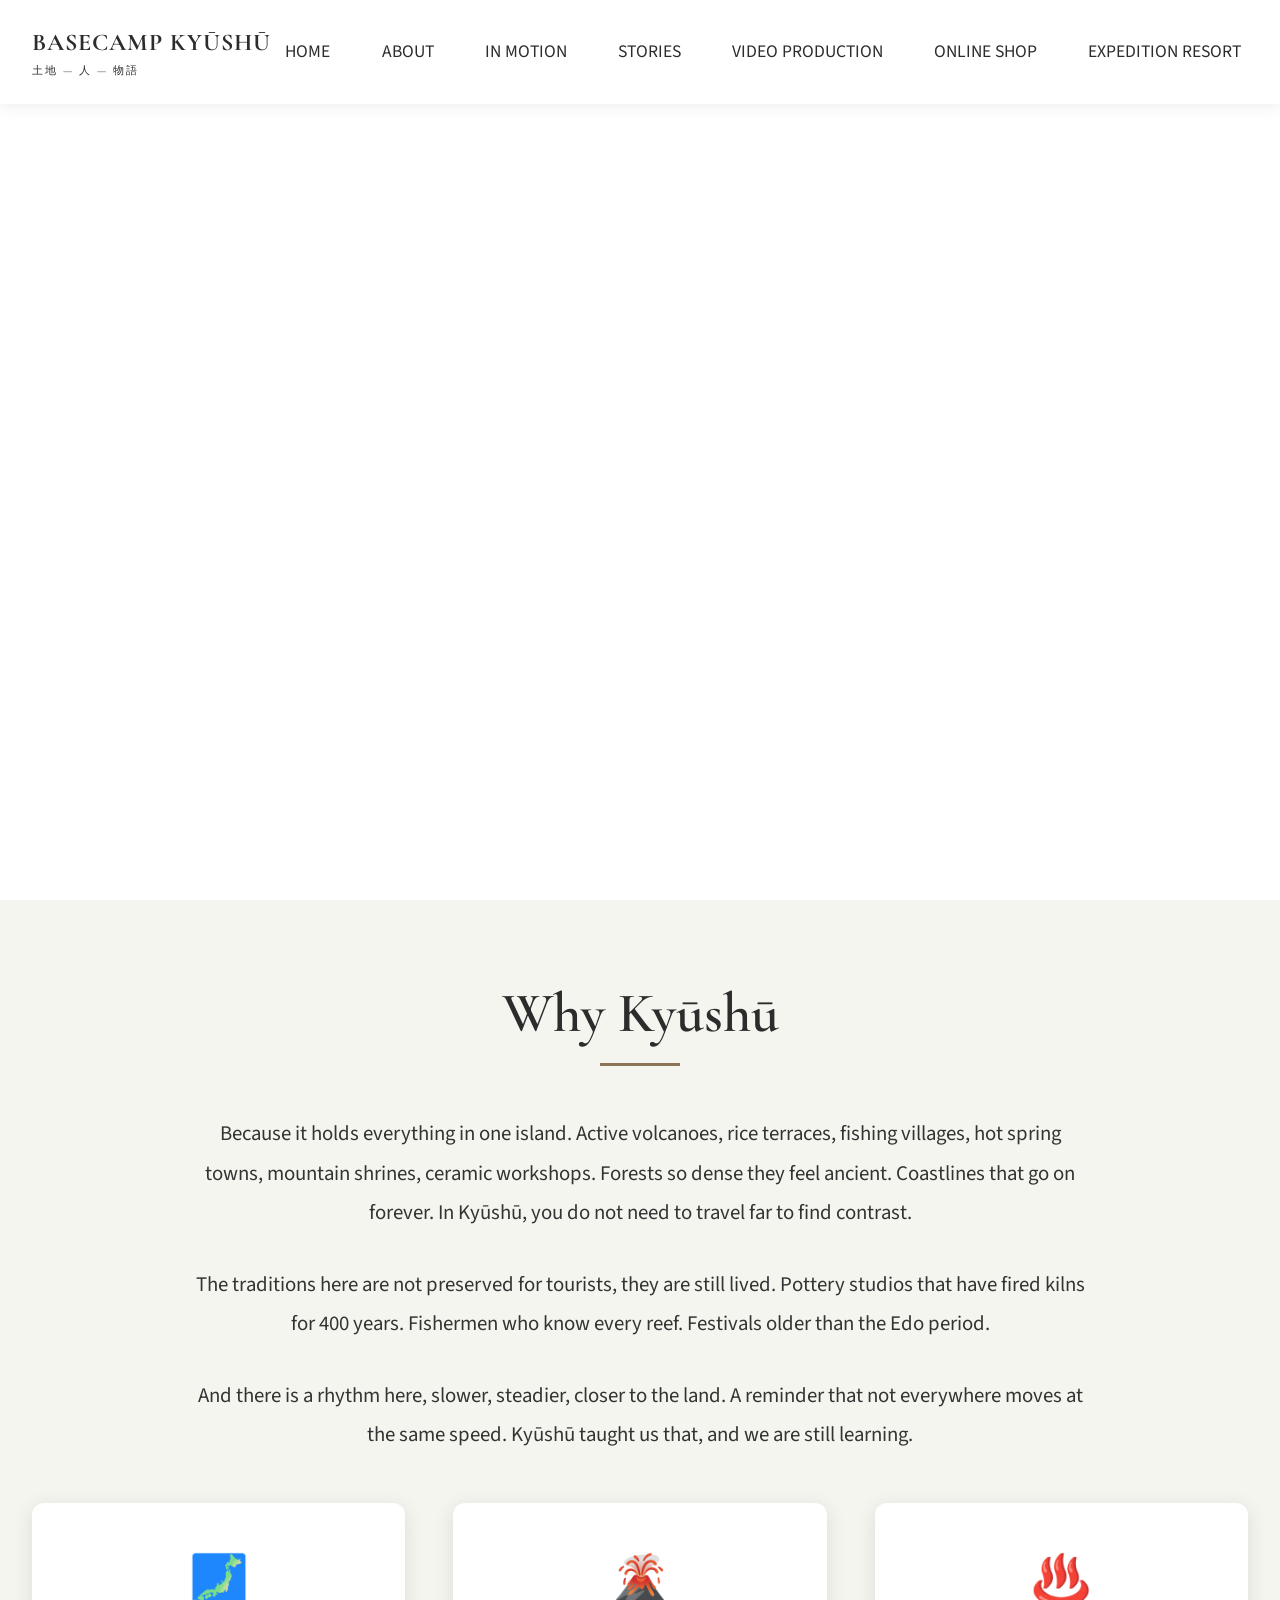
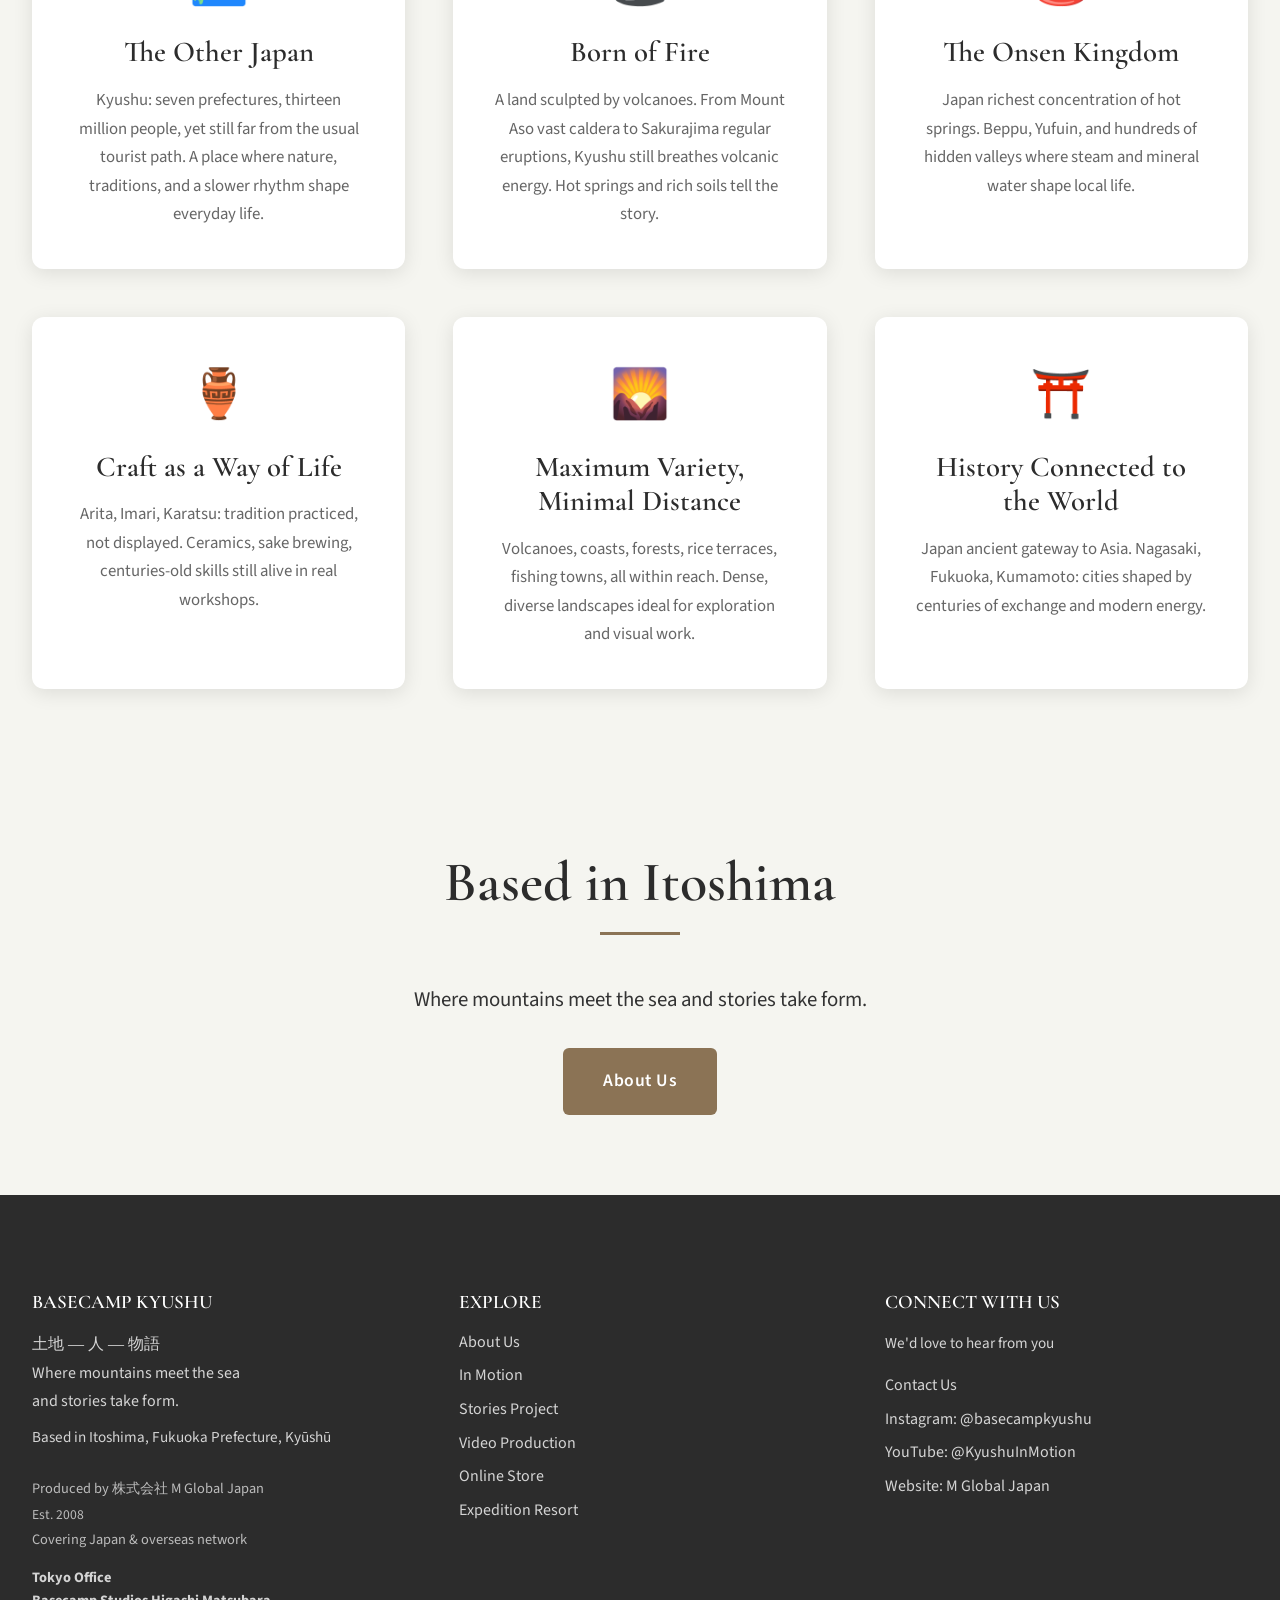
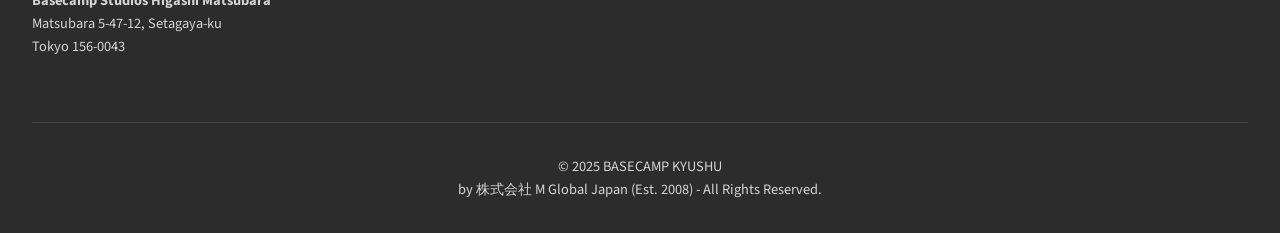
==== index.html @ 3eda5eb5 "Add files via upload" ====
<!DOCTYPE html>
<html lang="en">
<head>
    <meta charset="UTF-8">
    <meta name="viewport" content="width=device-width, initial-scale=1.0">
    <meta name="description" content="Discover Kyūshū through video production and stories.">
    <meta property="og:type" content="website">
    <meta property="og:url" content="https://basecampkyushu.com/index.html">
    <meta property="og:title" content="Basecamp Kyūshū — Where Mountains Meet the Sea">
    <meta property="og:description" content="Discover Kyūshū through video production and stories.">
    <meta property="og:image" content="https://basecampkyushu.com/images/kyushu-landscapes-collage-36.jpg">
    <meta property="og:site_name" content="Basecamp Kyūshū">
    <meta name="twitter:card" content="summary_large_image">
    <meta name="twitter:title" content="Basecamp Kyūshū — Where Mountains Meet the Sea">
    <meta name="twitter:description" content="Discover Kyūshū through video production and stories.">
    <meta name="twitter:image" content="https://basecampkyushu.com/images/kyushu-landscapes-collage-36.jpg">
    <title>Basecamp Kyūshū — Where Mountains Meet the Sea</title>
    <link href="https://fonts.googleapis.com/css2?family=Cormorant+Garamond:wght@400;500;600;700&family=Source+Sans+Pro:wght@300;400;600;700&display=swap" rel="stylesheet">
    <style>
        :root {
            --primary-dark: #2C2C2C;
            --primary-light: #F5F5F0;
            --accent-earth: #8B7355;
            --accent-sage: #8B9D83;
            --text-dark: #333333;
            --text-muted: #666666;
            --white: #FFFFFF;
            --shadow: rgba(0, 0, 0, 0.1);
        }
        * { margin: 0; padding: 0; box-sizing: border-box; }
        html { scroll-behavior: smooth; }
        body {
            font-family: 'Source Sans Pro', sans-serif;
            color: var(--text-dark);
            line-height: 1.6;
            background: var(--white);
            overflow-x: hidden;
        }
        h1, h2, h3, h4, h5, h6 {
            font-family: 'Cormorant Garamond', serif;
            font-weight: 600;
            line-height: 1.2;
        }
        nav {
            position: fixed;
            top: 0; left: 0; right: 0;
            z-index: 1000;
            background: rgba(255, 255, 255, 0.85);
            backdrop-filter: blur(10px);
            -webkit-backdrop-filter: blur(10px);
            transition: all 0.4s;
            padding: 1.5rem 0;
            box-shadow: 0 2px 15px rgba(0, 0, 0, 0.08);
        }
        nav.scrolled {
            background: rgba(255, 255, 255, 0.98);
            box-shadow: 0 2px 20px var(--shadow);
            padding: 1rem 0;
        }
        .nav-container {
            max-width: 1400px;
            margin: 0 auto;
            padding: 0 2rem;
            display: flex;
            justify-content: space-between;
            align-items: center;
        }
        .logo {
            font-family: 'Cormorant Garamond', serif;
            font-size: 1.5rem;
            font-weight: 700;
            color: var(--primary-dark);
            text-decoration: none;
            letter-spacing: 1px;
        }
        .logo-subtitle {
            font-size: 0.7rem;
            font-weight: 400;
            display: block;
            letter-spacing: 2px;
        }
        .nav-links {
            display: flex;
            gap: 1.4rem;
            list-style: none;
            align-items: center;
        }
        .nav-links a {
            color: var(--text-dark);
            text-decoration: none;
            font-weight: 400;
            font-size: 1.1rem;
            transition: all 0.3s;
            padding: 0.5rem 0.9rem;
            border-radius: 6px;
            position: relative;
            white-space: nowrap;
        }
        .nav-links a:hover { 
            color: var(--accent-earth);
            background: rgba(139, 115, 85, 0.1);
            transform: translateY(-2px);
        }
        /* HORIZONTAL LANGUAGE SWITCHER */
        .language-switcher {
            display: flex;
            flex-direction: row;
            gap: 0.4rem;
            border-left: 1px solid var(--text-muted);
            padding-left: 1rem;
            margin-left: 1rem;
        }
        .lang-btn {
            padding: 0.45rem 0.8rem;
            border: 1px solid var(--text-muted);
            background: transparent;
            color: var(--text-dark);
            cursor: pointer;
            font-size: 0.9rem;
            font-weight: 600;
            border-radius: 3px;
            transition: all 0.3s;
            line-height: 1;
            min-width: 40px;
            text-align: center;
        }
        .lang-btn:hover, .lang-btn.active {
            background: var(--accent-earth);
            color: var(--white);
            border-color: var(--accent-earth);
        }
        .hero {
            min-height: 100vh;
            background: url('https://basecampkyushu.weebly.com/uploads/2/2/0/6/22062792/background-images/153997916.png');
            background-size: cover;
            background-position: center;
            background-attachment: scroll;
            max-width: none;
            width: 100%;
            margin: 0;
            padding: 0;
        }
        section {
            padding: 5rem 2rem;
            max-width: 1400px;
            margin: 0 auto;
        }
        .section-title {
            font-size: clamp(2rem, 5vw, 3.5rem);
            color: var(--primary-dark);
            text-align: center;
            margin-bottom: 3rem;
        }
        .section-title::after {
            content: '';
            display: block;
            width: 80px;
            height: 3px;
            background: var(--accent-earth);
            margin: 1rem auto 0;
        }
        .lang-content { display: none; }
        .lang-content.active { display: block; }
        .why-kyushu { background: var(--primary-light); }
        .why-intro {
            font-size: 1.3rem;
            line-height: 1.9;
            max-width: 900px;
            margin: 0 auto 2rem;
            text-align: center;
            color: var(--text-dark);
        }
        .features-grid {
            display: grid;
            grid-template-columns: repeat(auto-fit, minmax(300px, 1fr));
            gap: 3rem;
            margin-top: 3rem;
        }
        .feature-card {
            background: var(--white);
            padding: 2.5rem;
            border-radius: 12px;
            box-shadow: 0 4px 20px var(--shadow);
            transition: all 0.4s;
            text-align: center;
        }
        .feature-card:hover {
            transform: translateY(-10px);
            box-shadow: 0 12px 35px var(--shadow);
        }
        .feature-icon {
            font-size: 3rem;
            margin-bottom: 1rem;
            display: block;
        }
        .feature-card h3 {
            font-size: 1.8rem;
            margin-bottom: 1rem;
            color: var(--primary-dark);
        }
        .feature-card p {
            font-size: 1.05rem;
            color: var(--text-muted);
            line-height: 1.7;
        }
        .based-in {
            background: var(--primary-light);
            text-align: center;
        }
        .btn {
            padding: 1.2rem 2.5rem;
            font-size: 1.1rem;
            font-weight: 600;
            text-decoration: none;
            border-radius: 6px;
            transition: all 0.4s;
            display: inline-block;
            letter-spacing: 0.5px;
            background: var(--accent-earth);
            color: var(--white);
        }
        .btn:hover {
            background: #6d5a44;
            transform: translateY(-3px);
            box-shadow: 0 8px 25px rgba(139, 115, 85, 0.4);
        }
        /* FOOTER STYLES - Same as Stories Page */
        .main-footer {
            background: var(--primary-dark);
            color: rgba(255, 255, 255, 0.8);
            padding: 6rem 2rem 2rem;
        }
        
        .footer-content {
            max-width: 1400px;
            margin: 0 auto;
            display: grid;
            grid-template-columns: repeat(auto-fit, minmax(250px, 1fr));
            gap: 4rem;
            margin-bottom: 4rem;
        }
        
        .footer-section h4 {
            color: white;
            margin-bottom: 1rem;
            font-family: 'Cormorant Garamond', serif;
            font-size: 1.2rem;
        }
        
        .footer-section ul {
            list-style: none;
            padding: 0;
        }
        
        .footer-section li {
            margin-bottom: 0.5rem;
        }
        
        .footer-section p {
            margin: 0;
            padding: 0;
            line-height: 1.8;
        }
        
        .footer-section a {
            color: rgba(255, 255, 255, 0.8);
            text-decoration: none;
            transition: color 0.3s;
        }
        
        .footer-section a:hover {
            color: var(--accent-earth);
        }
        
        .footer-bottom {
            text-align: center;
            padding-top: 2rem;
            border-top: 1px solid rgba(255, 255, 255, 0.1);
            font-size: 0.9rem;
        }
        
        .footer-bottom a {
            color: rgba(255, 255, 255, 0.8);
            text-decoration: none;
        }
        
        .footer-bottom a:hover {
            color: var(--accent-earth);
        }
        
        .japanese-text {
            font-family: 'Hiragino Mincho ProN', 'Yu Mincho', 'MS Mincho', serif;
        }
        
        /* MOBILE MENU TOGGLE BUTTON */
        .mobile-menu-toggle {
            display: none !important;
            background: rgba(139, 115, 85, 0.1);
            border: 1px solid rgba(139, 115, 85, 0.2);
            border-radius: 6px;
            cursor: pointer;
            padding: 0.4rem;
            width: 38px;
            height: 38px;
            position: relative;
            z-index: 1001;
            transition: all 0.3s ease;
        }
        .mobile-menu-toggle:hover {
            background: rgba(139, 115, 85, 0.15);
            border-color: rgba(139, 115, 85, 0.3);
        }
        /* Create 3-bar hamburger icon */
        .mobile-menu-toggle::before {
            content: '';
            position: absolute;
            width: 22px;
            height: 2.5px;
            background: var(--accent-earth);
            top: 50%;
            left: 50%;
            transform: translate(-50%, -50%);
            box-shadow: 
                0 -7px 0 0 var(--accent-earth),
                0 7px 0 0 var(--accent-earth);
            transition: all 0.3s ease;
            border-radius: 2px;
        }
        /* Transform to X when active */
        .mobile-menu-toggle.active {
            background: rgba(139, 115, 85, 0.2);
            border-color: rgba(139, 115, 85, 0.4);
        }
        .mobile-menu-toggle.active::before {
            transform: translate(-50%, -50%) rotate(45deg);
            box-shadow: 0 0 0 0 transparent;
        }
        .mobile-menu-toggle.active::after {
            content: '';
            position: absolute;
            width: 22px;
            height: 2.5px;
            background: var(--accent-earth);
            top: 50%;
            left: 50%;
            transform: translate(-50%, -50%) rotate(-45deg);
            border-radius: 2px;
        }
        
        @media (max-width: 768px) {
            .nav-container {
                position: relative;
                display: flex;
                align-items: center;
                justify-content: space-between;
                padding: 0.75rem 1rem;
            }
            
            .logo {
                font-size: 1.1rem;
                flex: 1;
            }
            
            .logo-subtitle {
                font-size: 0.6rem;
            }
            
            /* Mobile language switcher - ALWAYS VISIBLE next to hamburger */
            .language-switcher {
                display: flex !important;
                flex-direction: row;
                gap: 0.3rem;
                border-left: none;
                padding: 0;
                margin: 0;
                margin-right: 0.5rem;
                position: relative;
                z-index: 1002;
            }
            
            .lang-btn {
                padding: 0.35rem 0.5rem;
                font-size: 0.7rem;
                min-width: 34px;
                height: 28px;
                border-radius: 4px;
                line-height: 1;
                font-weight: 600;
            }
            
            .mobile-menu-toggle {
                display: block !important;
                flex-shrink: 0;
            }
            
            /* Hide desktop nav links, show in dropdown when active */
            .nav-links {
                display: none;
                position: fixed;
                top: 70px;
                left: 0;
                right: 0;
                background: rgba(255, 255, 255, 0.98);
                backdrop-filter: blur(10px);
                padding: 1.5rem;
                box-shadow: 0 4px 20px rgba(0,0,0,0.1);
                z-index: 999;
                flex-direction: column;
                gap: 0;
            }
            
            .nav-links.active {
                display: flex !important;
            }
            
            .nav-links li {
                width: 100%;
                border-bottom: 1px solid rgba(0,0,0,0.05);
            }
            
            .nav-links a {
                display: block;
                padding: 1rem;
                width: 100%;
            }
            
            /* Hide language switcher inside dropdown menu on mobile */
            .nav-links .language-switcher {
                display: none !important;
            }
            
            /* Fix hero/banner on mobile */
            .hero {
                min-height: 60vh;
                background-attachment: scroll !important;
                background-position: center center;
                background-size: cover;
            }
            
            section { padding: 3rem 1.5rem; }
            .features-grid { grid-template-columns: 1fr; }
        }

        /* === STANDARD NAV CSS (matches index.html) === */
        nav, #navbar {
            position: fixed;
            top: 0; left: 0; right: 0;
            z-index: 1000;
            background: rgba(255,255,255,0.98);
            backdrop-filter: blur(10px);
            padding: 1.5rem 0;
            box-shadow: 0 2px 15px rgba(0,0,0,0.08);
            transition: all 0.4s;
        }
        nav.scrolled, #navbar.scrolled {
            padding: 1rem 0;
            box-shadow: 0 2px 20px rgba(0,0,0,0.1);
        }
        .nav-container {
            max-width: 1400px;
            margin: 0 auto;
            padding: 0 2rem;
            display: flex;
            justify-content: space-between;
            align-items: center;
        }
        .logo {
            font-family: 'Cormorant Garamond', serif;
            font-size: 1.5rem;
            font-weight: 700;
            color: var(--primary-dark);
            text-decoration: none;
            letter-spacing: 1px;
            flex-shrink: 0;
        }
        .logo-subtitle {
            font-size: 0.7rem;
            font-weight: 400;
            display: block;
            letter-spacing: 2px;
        }
        .nav-links {
            display: flex;
            gap: 1.4rem;
            list-style: none;
            align-items: center;
        }
        .nav-links a {
            color: var(--primary-dark);
            text-decoration: none;
            font-weight: 400;
            font-size: 1.1rem;
            transition: all 0.3s;
            padding: 0.5rem 0.9rem;
            border-radius: 6px;
            white-space: nowrap;
        }
        .nav-links a:hover {
            color: var(--accent-earth, #8B7355);
            background: rgba(139,115,85,0.1);
        }
        .language-switcher {
            display: flex;
            flex-direction: row;
            gap: 0.4rem;
            border-left: 1px solid #666;
            padding-left: 1rem;
            margin-left: 1rem;
            flex-shrink: 0;
        }
        .lang-btn {
            padding: 0.45rem 0.8rem;
            border: 1px solid #666;
            background: transparent;
            color: var(--primary-dark);
            cursor: pointer;
            font-size: 0.9rem;
            font-weight: 600;
            border-radius: 3px;
            transition: all 0.3s;
        }
        .lang-btn:hover, .lang-btn.active {
            background: var(--accent-earth, #8B7355);
            color: #fff;
            border-color: var(--accent-earth, #8B7355);
        }
        .mobile-menu-toggle {
            display: none;
            background: rgba(44,74,110,0.1);
            border: 1px solid rgba(44,74,110,0.2);
            border-radius: 6px;
            cursor: pointer;
            padding: 0.5rem;
            width: 44px;
            height: 44px;
            position: relative;
            z-index: 1001;
            flex-shrink: 0;
        }
        .mobile-menu-toggle::before {
            content: '';
            position: absolute;
            width: 22px; height: 2.5px;
            background: #2c4a6e;
            top: 50%; left: 50%;
            transform: translate(-50%,-50%);
            box-shadow: 0 -7px 0 0 #2c4a6e, 0 7px 0 0 #2c4a6e;
            transition: all 0.3s;
            border-radius: 2px;
        }
        .mobile-menu-toggle.active::before {
            transform: translate(-50%,-50%) rotate(45deg);
            box-shadow: none;
        }
        .mobile-menu-toggle.active::after {
            content: '';
            position: absolute;
            width: 22px; height: 2.5px;
            background: #2c4a6e;
            top: 50%; left: 50%;
            transform: translate(-50%,-50%) rotate(-45deg);
            border-radius: 2px;
        }
        /* Desktop: hide burger */
        @media (min-width: 1025px) {
            .mobile-menu-toggle { display: none !important; visibility: hidden !important; width: 0 !important; height: 0 !important; overflow: hidden !important; position: absolute !important; }
        }
        /* Tablet/Mobile: show burger, collapse nav */
        @media (max-width: 1024px) {
            .mobile-menu-toggle { display: flex !important; align-items: center; justify-content: center; }
            .language-switcher { border-left: none; padding-left: 0; margin-left: 0; margin-right: 0.5rem; }
            .lang-btn { padding: 0.35rem 0.5rem; font-size: 0.7rem; min-width: 34px; height: 28px; }
            .nav-links { display: none !important; position: fixed; top: 70px; left: 0; right: 0; background: rgba(255,255,255,0.98); backdrop-filter: blur(10px); padding: 1.5rem; box-shadow: 0 4px 20px rgba(0,0,0,0.1); z-index: 999; flex-direction: column; gap: 0; }
            .nav-links.active { display: flex !important; }
            .nav-links li { width: 100%; border-bottom: 1px solid rgba(0,0,0,0.05); }
            .nav-links a { display: block; padding: 1rem; width: 100%; font-size: 1rem; white-space: normal; }
        }
    </style>
</head>
<body>
    <nav id="navbar">
                <div class="nav-container">
            <a href="index.html" class="logo">
                BASECAMP KYŪSHŪ
                <span class="logo-subtitle">土地 — 人 — 物語</span>
            </a>
            <ul class="nav-links">
                <li><a href="index.html">HOME</a></li>
                <li><a href="about.html">ABOUT</a></li>
                <li><a href="in-motion.html">IN MOTION</a></li>
                <li><a href="stories.html">STORIES</a></li>
                <li><a href="video-production.html">VIDEO PRODUCTION</a></li>
                <li><a href="online-store.html">ONLINE SHOP</a></li>
                <li><a href="expedition-resort.html">EXPEDITION RESORT</a></li>
                <li><a href="contact.html">CONTACT</a></li>
            </ul>
            <div class="language-switcher">
                <button class="lang-btn active" data-lang="en">EN</button>
                <button class="lang-btn" data-lang="fr">FR</button>
                <button class="lang-btn" data-lang="ja">JA</button>
            </div>
            <button class="mobile-menu-toggle" aria-label="Toggle menu"></button>
        </div>
    </nav>

    <section class="hero"></section>

    <section class="why-kyushu">
        <h2 class="section-title lang-content lang-en active">Why Kyūshū</h2>
        <h2 class="section-title lang-content lang-fr">Pourquoi Kyūshū ?</h2>
        <h2 class="section-title lang-content lang-ja">なぜ九州なのか</h2>
        
        <p class="why-intro lang-content lang-en active">
            Because it holds everything in one island. Active volcanoes, rice terraces, fishing villages, 
            hot spring towns, mountain shrines, ceramic workshops. Forests so dense they feel ancient. 
            Coastlines that go on forever. In Kyūshū, you do not need to travel far to find contrast.
        </p>
        <p class="why-intro lang-content lang-fr">
            Parce qu elle contient tout sur une seule île. Volcans actifs, rizières en terrasses, villages de pêcheurs, 
            villes thermales, sanctuaires de montagne, ateliers de céramique. Des forêts si denses qu elles semblent ancestrales. 
            Des côtes qui s étendent à l infini. À Kyūshū, pas besoin de voyager loin pour trouver le contraste.
        </p>
        <p class="why-intro lang-content lang-ja">
            すべてを一つの島に包含しているから。活火山、棚田、漁村、温泉街、山の神社、陶芸工房。
            古代のように濃密な森。果てしなく続く海岸線。九州では、コントラストを見つけるために遠くへ行く必要はない。
        </p>
        
        <p class="why-intro lang-content lang-en active">
            The traditions here are not preserved for tourists, they are still lived. Pottery studios that have fired 
            kilns for 400 years. Fishermen who know every reef. Festivals older than the Edo period.
        </p>
        <p class="why-intro lang-content lang-fr">
            Les traditions ici ne sont pas préservées pour les touristes, elles sont encore vécues. Des ateliers de poterie 
            qui ont allumé leurs fours depuis 400 ans. Des pêcheurs qui connaissent chaque récif. Des festivals plus anciens 
            que la période Edo.
        </p>
        <p class="why-intro lang-content lang-ja">
            ここでの伝統は観光客のために保存されているのではなく、まだ生きている。400年間窯に火を入れてきた
            陶器工房。すべての礁を知る漁師。江戸時代より古い祭り。
        </p>
        
        <p class="why-intro lang-content lang-en active">
            And there is a rhythm here, slower, steadier, closer to the land. A reminder that not everywhere moves 
            at the same speed. Kyūshū taught us that, and we are still learning.
        </p>
        <p class="why-intro lang-content lang-fr">
            Et il y a un rythme ici, plus lent, plus régulier, plus proche de la terre. Un rappel que tout ne bouge 
            pas à la même vitesse. Kyūshū nous l a enseigné, et nous apprenons encore.
        </p>
        <p class="why-intro lang-content lang-ja">
            そしてここにはリズムがある。よりゆっくり、より安定していて、土地に近い。すべてが同じ速度で
            動くわけではないという思い出し。九州が私たちに教えてくれたことであり、まだ学び続けている。
        </p>
        
        <div class="features-grid">
            <div class="feature-card">
                <div class="feature-icon">🗾</div>
                <h3 class="lang-content lang-en active">The Other Japan</h3>
                <h3 class="lang-content lang-fr">L Autre Japon</h3>
                <h3 class="lang-content lang-ja">もう一つの日本</h3>
                <p class="lang-content lang-en active">
                    Kyushu: seven prefectures, thirteen million people, yet still far from the usual tourist path. 
                    A place where nature, traditions, and a slower rhythm shape everyday life.
                </p>
                <p class="lang-content lang-fr">
                    Kyūshū : sept préfectures, treize millions d habitants, pourtant encore loin des sentiers touristiques habituels. 
                    Un lieu où la nature, les traditions et un rythme plus lent façonnent la vie quotidienne.
                </p>
                <p class="lang-content lang-ja">
                    九州：7つの県、1300万人、それでも通常の観光ルートから遠い。
                    自然、伝統、そしてゆっくりとしたリズムが日常生活を形作る場所。
                </p>
            </div>
            
            <div class="feature-card">
                <div class="feature-icon">🌋</div>
                <h3 class="lang-content lang-en active">Born of Fire</h3>
                <h3 class="lang-content lang-fr">Née du Feu</h3>
                <h3 class="lang-content lang-ja">火から生まれた</h3>
                <p class="lang-content lang-en active">
                    A land sculpted by volcanoes. From Mount Aso vast caldera to Sakurajima regular eruptions, 
                    Kyushu still breathes volcanic energy. Hot springs and rich soils tell the story.
                </p>
                <p class="lang-content lang-fr">
                    Une terre sculptée par les volcans. De la vaste caldeira du Mont Aso aux éruptions régulières du Sakurajima, 
                    Kyūshū respire encore l énergie volcanique. Sources chaudes et sols riches racontent l histoire.
                </p>
                <p class="lang-content lang-ja">
                    火山によって形作られた大地。阿蘇山の広大なカルデラから桜島の定期的な噴火まで、
                    九州はまだ火山のエネルギーを呼吸している。温泉と豊かな土壌がその物語を語る。
                </p>
            </div>
            
            <div class="feature-card">
                <div class="feature-icon">♨️</div>
                <h3 class="lang-content lang-en active">The Onsen Kingdom</h3>
                <h3 class="lang-content lang-fr">Le Royaume des Onsen</h3>
                <h3 class="lang-content lang-ja">温泉王国</h3>
                <p class="lang-content lang-en active">
                    Japan richest concentration of hot springs. Beppu, Yufuin, and hundreds of hidden valleys 
                    where steam and mineral water shape local life.
                </p>
                <p class="lang-content lang-fr">
                    La plus forte concentration de sources chaudes du Japon. Beppu, Yufuin et des centaines de vallées cachées 
                    où la vapeur et les eaux minérales façonnent la vie locale.
                </p>
                <p class="lang-content lang-ja">
                    日本で最も温泉が集中している地域。別府、由布院、そして蒸気と鉱泉が地元の生活を
                    形作る何百もの隠れた谷。
                </p>
            </div>
            
            <div class="feature-card">
                <div class="feature-icon">🏺</div>
                <h3 class="lang-content lang-en active">Craft as a Way of Life</h3>
                <h3 class="lang-content lang-fr">L Artisanat comme Mode de Vie</h3>
                <h3 class="lang-content lang-ja">暮らしとしての工芸</h3>
                <p class="lang-content lang-en active">
                    Arita, Imari, Karatsu: tradition practiced, not displayed. Ceramics, sake brewing, 
                    centuries-old skills still alive in real workshops.
                </p>
                <p class="lang-content lang-fr">
                    Arita, Imari, Karatsu: tradition pratiquée, non exposée. Céramiques, brassage de saké, 
                    des savoir-faire séculaires encore vivants dans de véritables ateliers.
                </p>
                <p class="lang-content lang-ja">
                    有田、伊万里、唐津。展示されるのではなく、実践される伝統。陶磁器、酒造り、
                    何世紀も続く技術が、本物の工房でまだ生きている。
                </p>
            </div>
            
            <div class="feature-card">
                <div class="feature-icon">🌄</div>
                <h3 class="lang-content lang-en active">Maximum Variety, Minimal Distance</h3>
                <h3 class="lang-content lang-fr">Variété Maximale, Distance Minimale</h3>
                <h3 class="lang-content lang-ja">最大の多様性、最小の距離</h3>
                <p class="lang-content lang-en active">
                    Volcanoes, coasts, forests, rice terraces, fishing towns, all within reach. 
                    Dense, diverse landscapes ideal for exploration and visual work.
                </p>
                <p class="lang-content lang-fr">
                    Volcans, côtes, forêts, rizières en terrasses, villages de pêcheurs, tout à portée de main. 
                    Paysages denses et diversifiés, idéaux pour l exploration et le travail visuel.
                </p>
                <p class="lang-content lang-ja">
                    火山、海岸、森林、棚田、漁村、すべてが手の届く範囲に。
                    探索とビジュアルワークに理想的な、密度が高く多様な風景。
                </p>
            </div>
            
            <div class="feature-card">
                <div class="feature-icon">⛩️</div>
                <h3 class="lang-content lang-en active">History Connected to the World</h3>
                <h3 class="lang-content lang-fr">Histoire Connectée au Monde</h3>
                <h3 class="lang-content lang-ja">世界とつながる歴史</h3>
                <p class="lang-content lang-en active">
                    Japan ancient gateway to Asia. Nagasaki, Fukuoka, Kumamoto: cities shaped by centuries 
                    of exchange and modern energy.
                </p>
                <p class="lang-content lang-fr">
                    L ancienne porte d entrée du Japon vers l Asie. Nagasaki, Fukuoka, Kumamoto: des villes façonnées 
                    par des siècles d échanges et d énergie moderne.
                </p>
                <p class="lang-content lang-ja">
                    日本の古代アジアへの玄関口。長崎、福岡、熊本。何世紀にもわたる交流と
                    現代のエネルギーによって形作られた都市。
                </p>
            </div>
        </div>
    </section>

    <section class="based-in">
        <h2 class="section-title lang-content lang-en active">Based in Itoshima</h2>
        <h2 class="section-title lang-content lang-fr">Basé à Itoshima</h2>
        <h2 class="section-title lang-content lang-ja">糸島を拠点に</h2>
        
        <p style="font-size: 1.3rem; margin-bottom: 2rem; color: var(--text-dark);">
            <span class="lang-content lang-en active">Where mountains meet the sea and stories take form.</span>
            <span class="lang-content lang-fr">Où les montagnes rencontrent la mer et les histoires prennent forme.</span>
            <span class="lang-content lang-ja">山が海と出会い、物語が形になる場所。</span>
        </p>
        
        <a href="about.html" class="btn">
            <span class="lang-content lang-en active">About Us</span>
            <span class="lang-content lang-fr">À Propos</span>
            <span class="lang-content lang-ja">私たちについて</span>
        </a>
    </section>

    <footer class="main-footer">
        <div class="footer-content">
            <div class="footer-section">
                <h4>BASECAMP KYUSHU</h4>
                <p class="japanese-text">土地 — 人 — 物語</p>
                <p>Where mountains meet the sea<br>and stories take form.</p>
                <p style="margin-top: 0.5rem; font-size: 0.95rem;">Based in Itoshima, Fukuoka Prefecture, Kyūshū</p>
                <p style="margin-top: 1.5rem; font-size: 0.9rem; opacity: 0.85;">Produced by 株式会社 M Global Japan<br><span style="font-size: 0.85rem;">Est. 2008</span><br>Covering Japan & overseas network</p>
                <p style="margin-top: 0.8rem; font-size: 0.9rem; line-height: 1.6;">
                    <strong>Tokyo Office</strong><br>
                    <strong>Basecamp Studios Higashi Matsubara</strong><br>
                    Matsubara 5-47-12, Setagaya-ku<br>
                    Tokyo 156-0043
                </p>
            </div>

            <div class="footer-section">
                <h4>EXPLORE</h4>
                <ul>
                    <li><a href="about.html">About Us</a></li>
                    <li><a href="in-motion.html">In Motion</a></li>
                    <li><a href="stories.html">Stories Project</a></li>
                    <li><a href="video-production.html">Video Production</a></li>
                    <li><a href="online-store.html">Online Store</a></li>
                    <li><a href="expedition-resort.html">Expedition Resort</a></li>
                </ul>
            </div>

            <div class="footer-section">
                <h4>CONNECT WITH US</h4>
                <p style="margin-bottom: 1rem; font-size: 0.95rem;">We'd love to hear from you</p>
                <ul>
                    <li><a href="contact.html">Contact Us</a></li>
                    <li>Instagram: <a href="https://instagram.com/basecampkyushu" target="_blank">@basecampkyushu</a></li>
                    <li>YouTube: <a href="https://www.youtube.com/@KyushuInMotion" target="_blank">@KyushuInMotion</a></li>
                    <li>Website: <a href="https://mglobaljapan.weebly.com/" target="_blank">M Global Japan</a></li>
                </ul>
            </div>
        </div>

        <div class="footer-bottom">
            <p>© 2025 BASECAMP KYUSHU<br>by 株式会社 <a href="https://mglobaljapan.weebly.com/" target="_blank">M Global Japan</a> (Est. 2008) - All Rights Reserved.</p>
        </div>
    </footer>

    <script>
        console.log("Script loading...");
        
        // Language switcher
// Language Switcher
var langBtns = document.querySelectorAll(".lang-btn");
var langContents = document.querySelectorAll(".lang-content");
var currentLang = localStorage.getItem("lang") || "en";

setLanguage(currentLang);

langBtns.forEach(function(btn) {
    btn.addEventListener("click", function() {
        var lang = btn.dataset.lang;
        setLanguage(lang);
        localStorage.setItem("lang", lang);
    });
});

function setLanguage(lang) {
    langBtns.forEach(function(btn) {
        if (btn.dataset.lang === lang) {
            btn.classList.add("active");
        } else {
            btn.classList.remove("active");
        }
    });
    
    langContents.forEach(function(content) {
        var contentLang = "lang-" + lang;
        if (content.classList.contains(contentLang)) {
            content.classList.add("active");
        } else {
            content.classList.remove("active");
        }
    });
}

// Sticky nav scroll effect
window.addEventListener("scroll", function() {
    var nav = document.getElementById("navbar");
    if (nav && window.scrollY > 100) {
        nav.classList.add("scrolled");
    } else if (nav) {
        nav.classList.remove("scrolled");
    }
});

// Mobile Menu Toggle
var mobileMenuToggle = document.querySelector('.mobile-menu-toggle');
var navLinks = document.querySelector('.nav-links');

if (mobileMenuToggle && navLinks) {
    // Ensure menu is closed on page load
    navLinks.classList.remove('active');
    mobileMenuToggle.classList.remove('active');
    
    mobileMenuToggle.addEventListener('click', function(event) {
        event.stopPropagation();
        navLinks.classList.toggle('active');
        this.classList.toggle('active');
    });
    
    // Close menu when clicking outside
    document.addEventListener('click', function(event) {
        var isClickInsideNav = navLinks.contains(event.target);
        var isClickOnToggle = mobileMenuToggle.contains(event.target);
        
        if (!isClickInsideNav && !isClickOnToggle && navLinks.classList.contains('active')) {
            navLinks.classList.remove('active');
            mobileMenuToggle.classList.remove('active');
        }
    });
    
    // Close menu when clicking on a link
    var navLinksElements = navLinks.querySelectorAll('a');
    navLinksElements.forEach(function(link) {
        link.addEventListener('click', function() {
            navLinks.classList.remove('active');
            mobileMenuToggle.classList.remove('active');
        });
    });
}

// Smooth scroll for anchor links
document.querySelectorAll('a[href^="#"]').forEach(function(anchor) {
    anchor.addEventListener('click', function(e) {
        var targetId = this.getAttribute('href');
        if (targetId === '#') return;
        
        var targetElement = document.querySelector(targetId);
        if (targetElement) {
            e.preventDefault();
            var navbarHeight = document.getElementById('navbar') ? document.getElementById('navbar').offsetHeight : 80;
            var targetPosition = targetElement.getBoundingClientRect().top + window.pageYOffset - navbarHeight;
            
            window.scrollTo({
                top: targetPosition,
                behavior: 'smooth'
            });
        }
    });
});
        
        // Close modal with Escape
        document.addEventListener("keydown", function(e) {
            if (e.key ==
    </script>
    <script>
    (function() {
        var langs = ['en', 'fr', 'ja'];
        var saved = localStorage.getItem('preferredLanguage');
        var browser = (navigator.language || 'en').substring(0, 2);
        var current = (saved && langs.indexOf(saved) > -1) ? saved
                    : (langs.indexOf(browser) > -1 ? browser : 'en');

        function switchLanguage(lang) {
            // System 1: class="lang-content lang-en"
            document.querySelectorAll('.lang-content').forEach(function(el) {
                el.classList.remove('active');
            });
            document.querySelectorAll('.lang-' + lang).forEach(function(el) {
                el.classList.add('active');
            });

            // System 2: data-lang="en" + class="active-lang"
            document.querySelectorAll('[data-lang]').forEach(function(el) {
                if (!el.classList.contains('lang-btn')) {
                    el.classList.remove('active-lang');
                }
            });
            document.querySelectorAll('[data-lang="' + lang + '"]').forEach(function(el) {
                if (!el.classList.contains('lang-btn')) {
                    el.classList.add('active-lang');
                }
            });

            // Buttons
            document.querySelectorAll('.lang-btn').forEach(function(btn) {
                btn.classList.toggle('active', btn.getAttribute('data-lang') === lang);
            });

            localStorage.setItem('preferredLanguage', lang);
            current = lang;
        }

        document.querySelectorAll('.lang-btn').forEach(function(btn) {
            btn.addEventListener('click', function() {
                switchLanguage(this.getAttribute('data-lang'));
            });
        });

        switchLanguage(current);

        // Burger menu
        var toggle = document.querySelector('.mobile-menu-toggle');
        var navLinks = document.querySelector('.nav-links');
        if (toggle && navLinks) {
            toggle.addEventListener('click', function(e) {
                e.stopPropagation();
                navLinks.classList.toggle('active');
                toggle.classList.toggle('active');
            });
            document.addEventListener('click', function(e) {
                if (!navLinks.contains(e.target) && !toggle.contains(e.target)) {
                    navLinks.classList.remove('active');
                    toggle.classList.remove('active');
                }
            });
            navLinks.querySelectorAll('a').forEach(function(a) {
                a.addEventListener('click', function() {
                    navLinks.classList.remove('active');
                    toggle.classList.remove('active');
                });
            });
        }

        // Sticky nav
        var navbar = document.getElementById('navbar');
        if (navbar) {
            window.addEventListener('scroll', function() {
                navbar.classList.toggle('scrolled', window.scrollY > 100);
            });
        }
    })();
    </script>
</body>
</html>
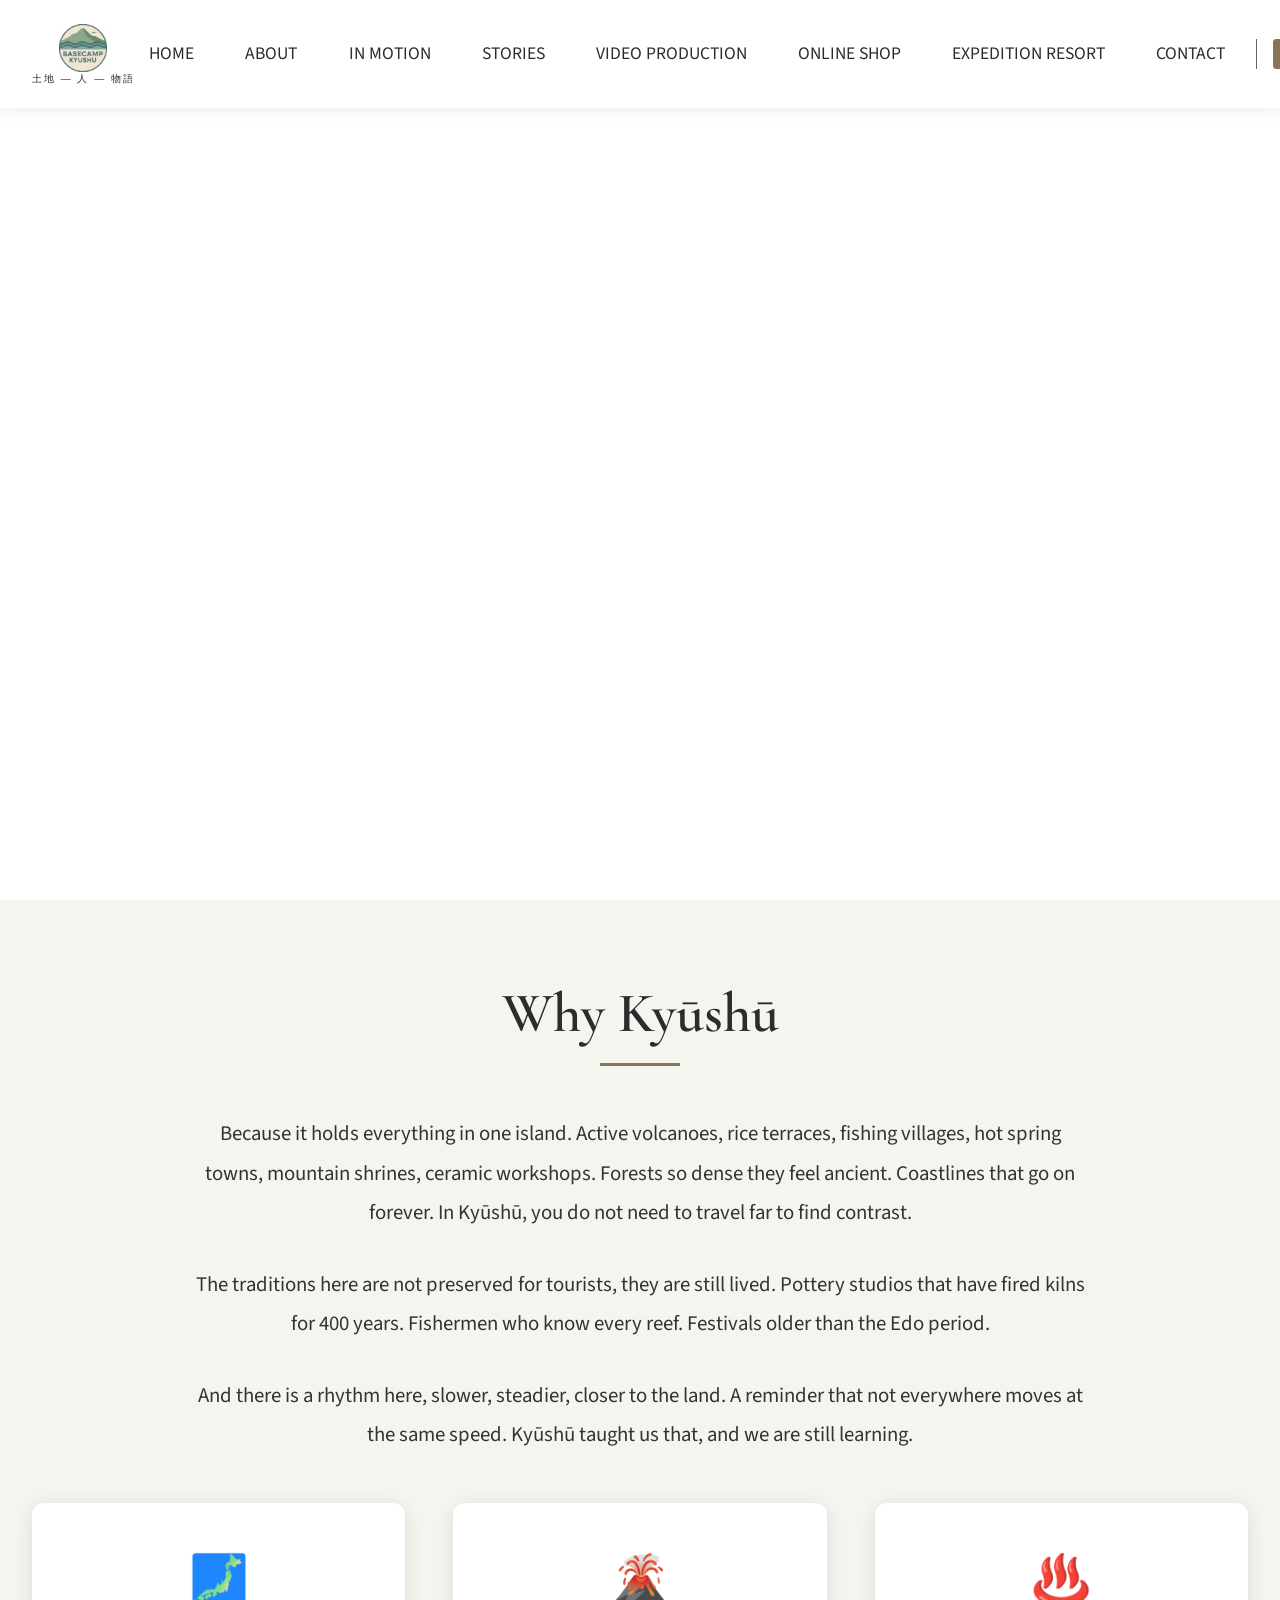
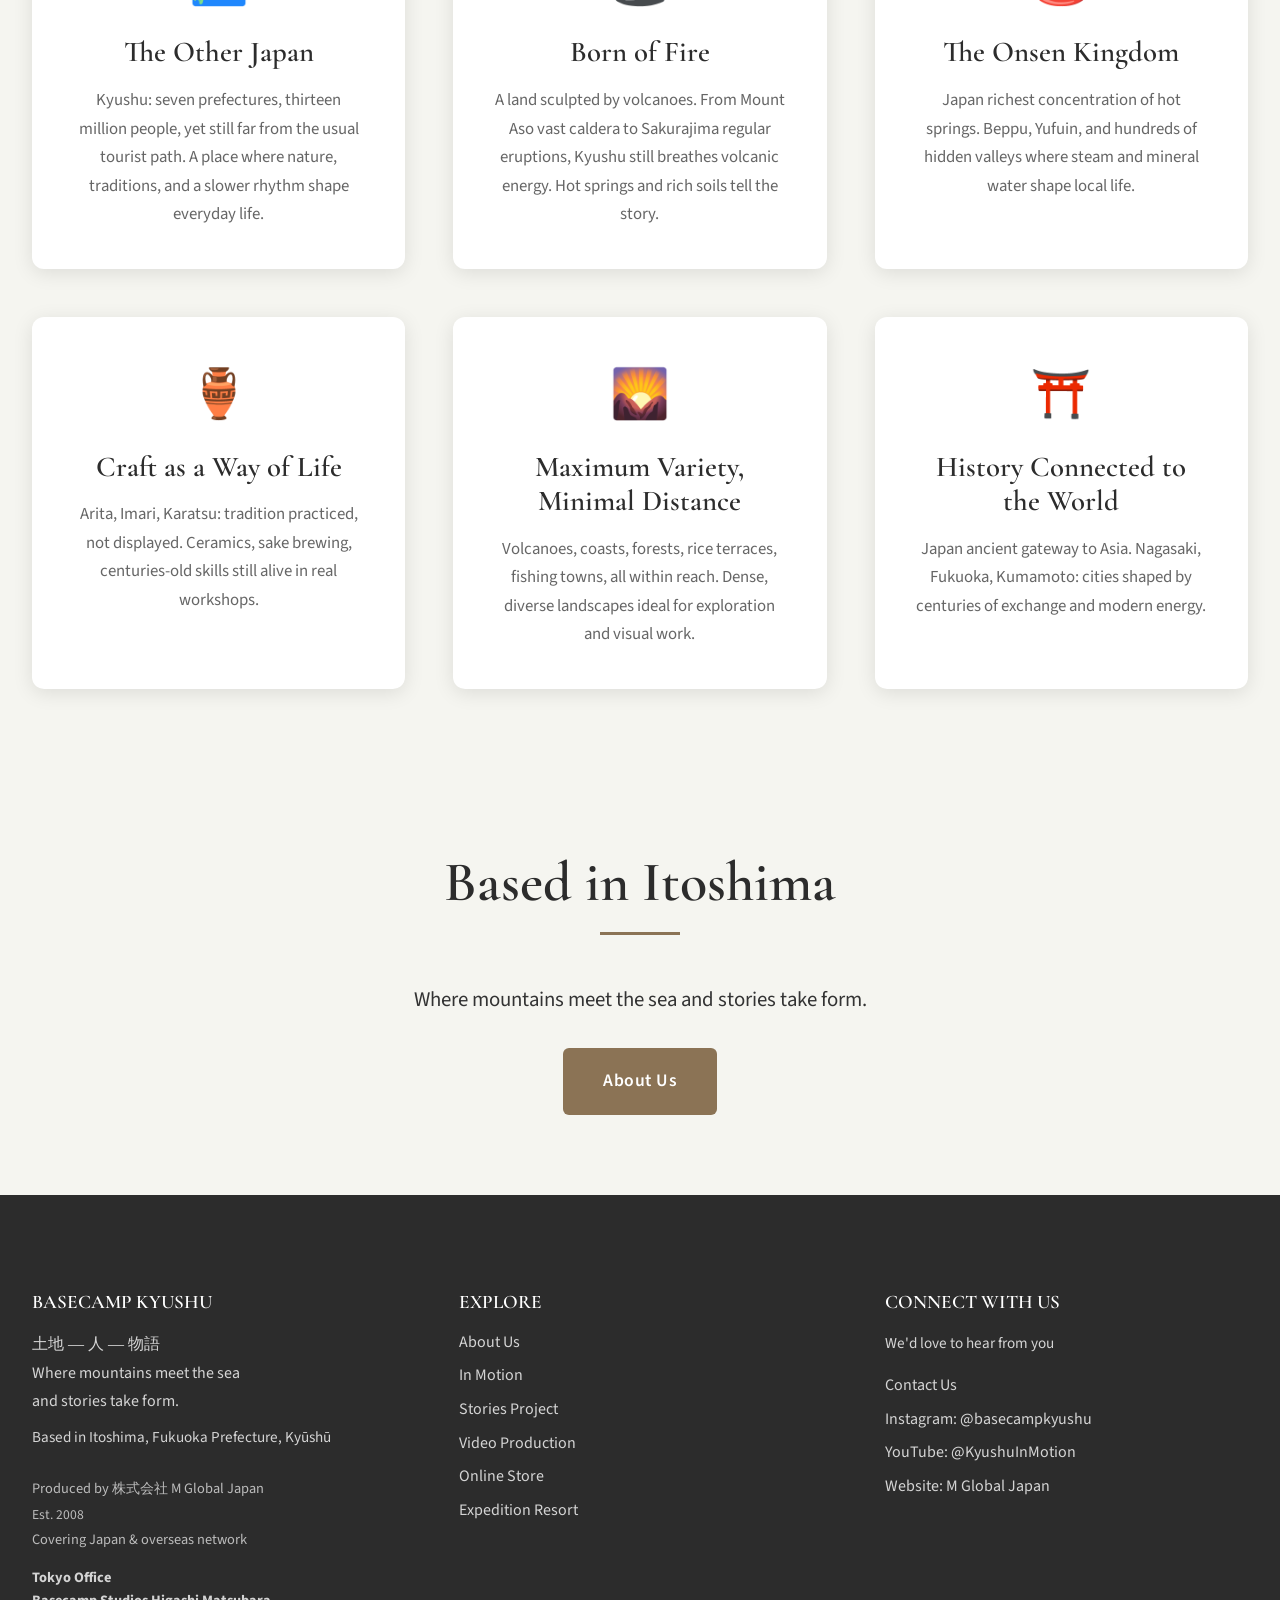
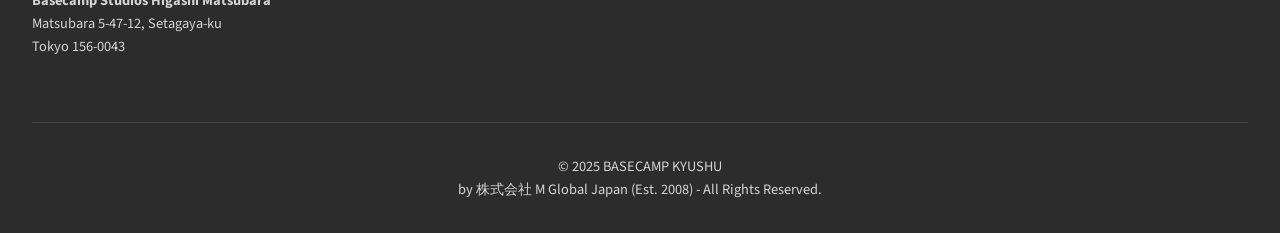
==== commit 3ad69201: "Add files via upload" ====
--- a/index.html
+++ b/index.html
@@ -65,19 +65,29 @@
             justify-content: space-between;
             align-items: center;
         }
-        .logo {
-            font-family: 'Cormorant Garamond', serif;
-            font-size: 1.5rem;
-            font-weight: 700;
-            color: var(--primary-dark);
+                .logo {
+            display: flex;
+            flex-direction: column;
+            align-items: center;
             text-decoration: none;
-            letter-spacing: 1px;
+            flex-shrink: 0;
+            line-height: 1;
+        }
+        .logo-img {
+            height: 48px;
+            width: 48px;
+            object-fit: contain;
+            display: block;
         }
         .logo-subtitle {
-            font-size: 0.7rem;
+            font-size: 0.62rem;
             font-weight: 400;
+            letter-spacing: 2px;
+            color: var(--primary-dark, #2C2C2C);
             display: block;
-            letter-spacing: 2px;
+            margin-top: 2px;
+            text-align: center;
+            font-family: 'Hiragino Sans', 'Noto Sans JP', sans-serif;
         }
         .nav-links {
             display: flex;
@@ -361,9 +371,7 @@
                 flex: 1;
             }
             
-            .logo-subtitle {
-                font-size: 0.6rem;
-            }
+            /* logo-subtitle removed */
             
             /* Mobile language switcher - ALWAYS VISIBLE next to hamburger */
             .language-switcher {
@@ -464,21 +472,8 @@
             justify-content: space-between;
             align-items: center;
         }
-        .logo {
-            font-family: 'Cormorant Garamond', serif;
-            font-size: 1.5rem;
-            font-weight: 700;
-            color: var(--primary-dark);
-            text-decoration: none;
-            letter-spacing: 1px;
-            flex-shrink: 0;
-        }
-        .logo-subtitle {
-            font-size: 0.7rem;
-            font-weight: 400;
-            display: block;
-            letter-spacing: 2px;
-        }
+        /* logo text CSS removed */
+        /* logo-subtitle removed */
         .nav-links {
             display: flex;
             gap: 1.4rem;
@@ -580,8 +575,8 @@
 <body>
     <nav id="navbar">
                 <div class="nav-container">
-            <a href="index.html" class="logo">
-                BASECAMP KYŪSHŪ
+                        <a href="index.html" class="logo">
+                <img src="favicon.png" alt="Basecamp Kyūshū" class="logo-img">
                 <span class="logo-subtitle">土地 — 人 — 物語</span>
             </a>
             <ul class="nav-links">
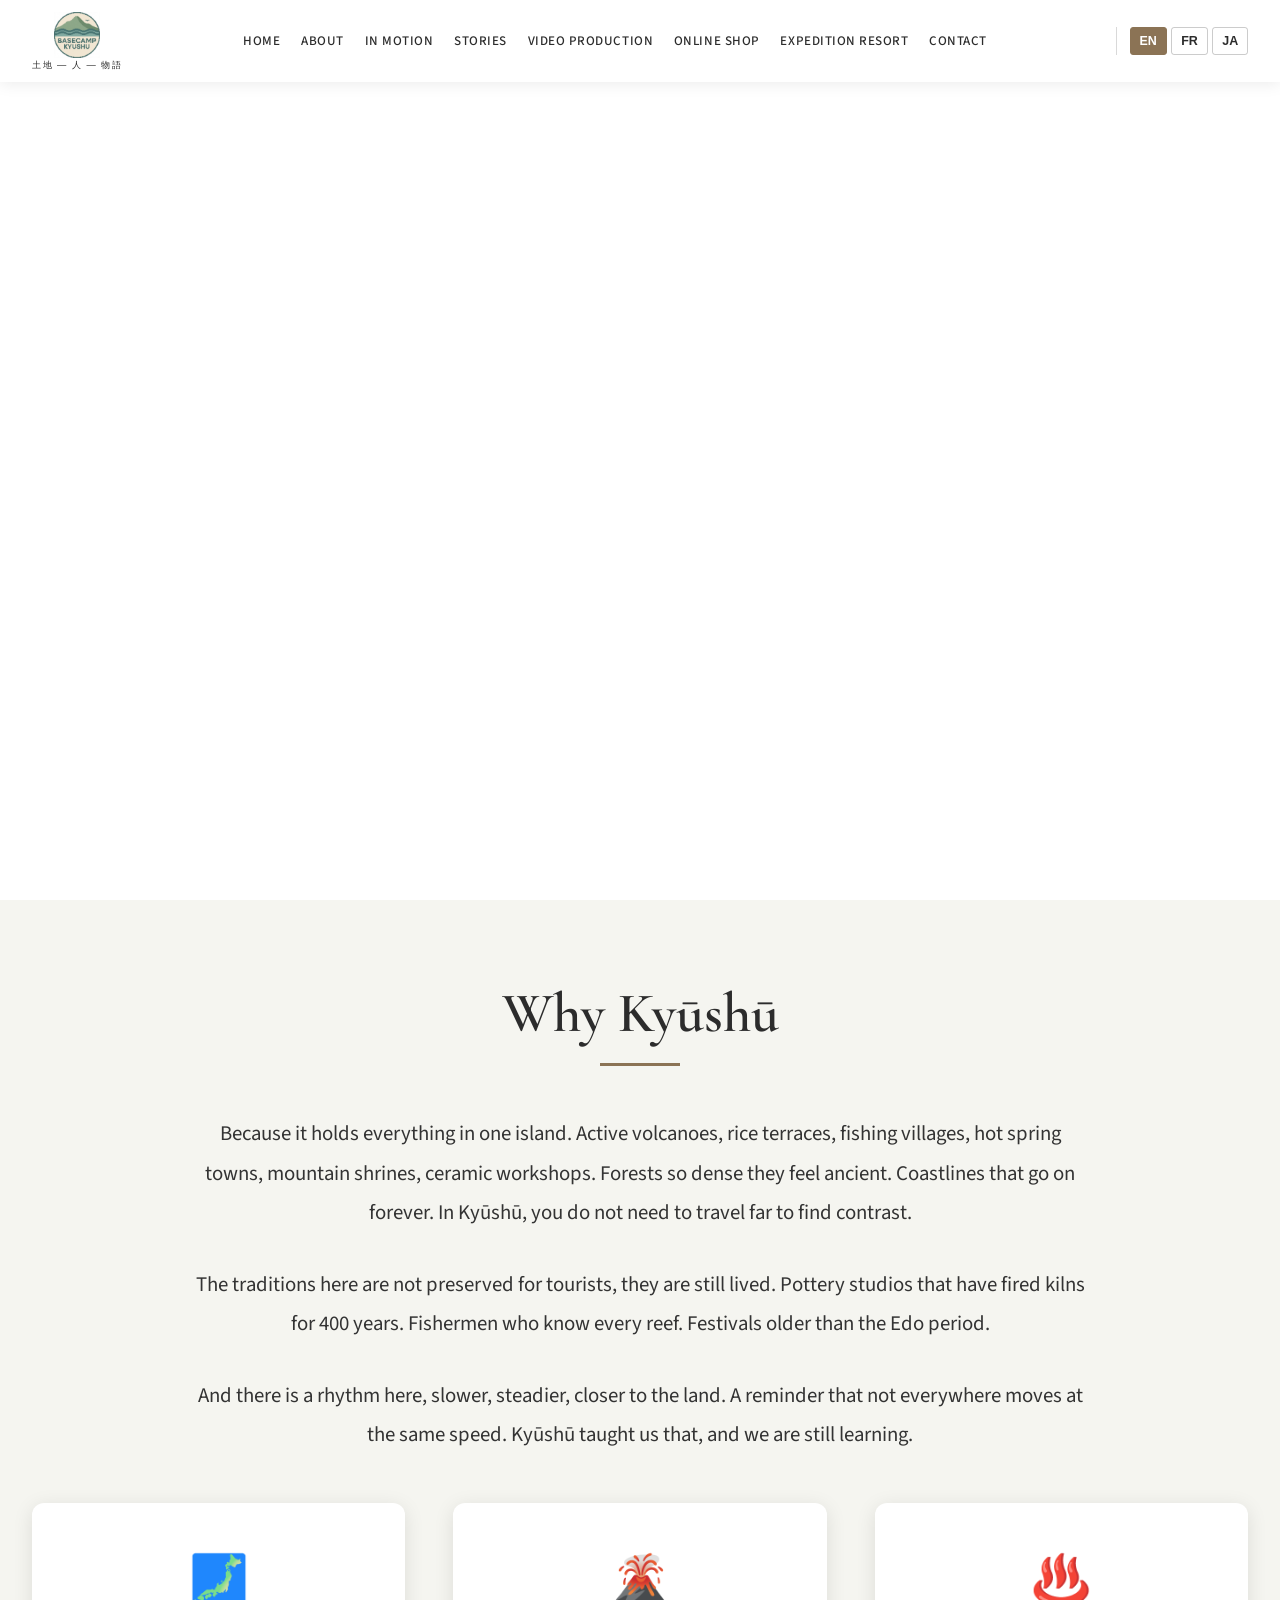
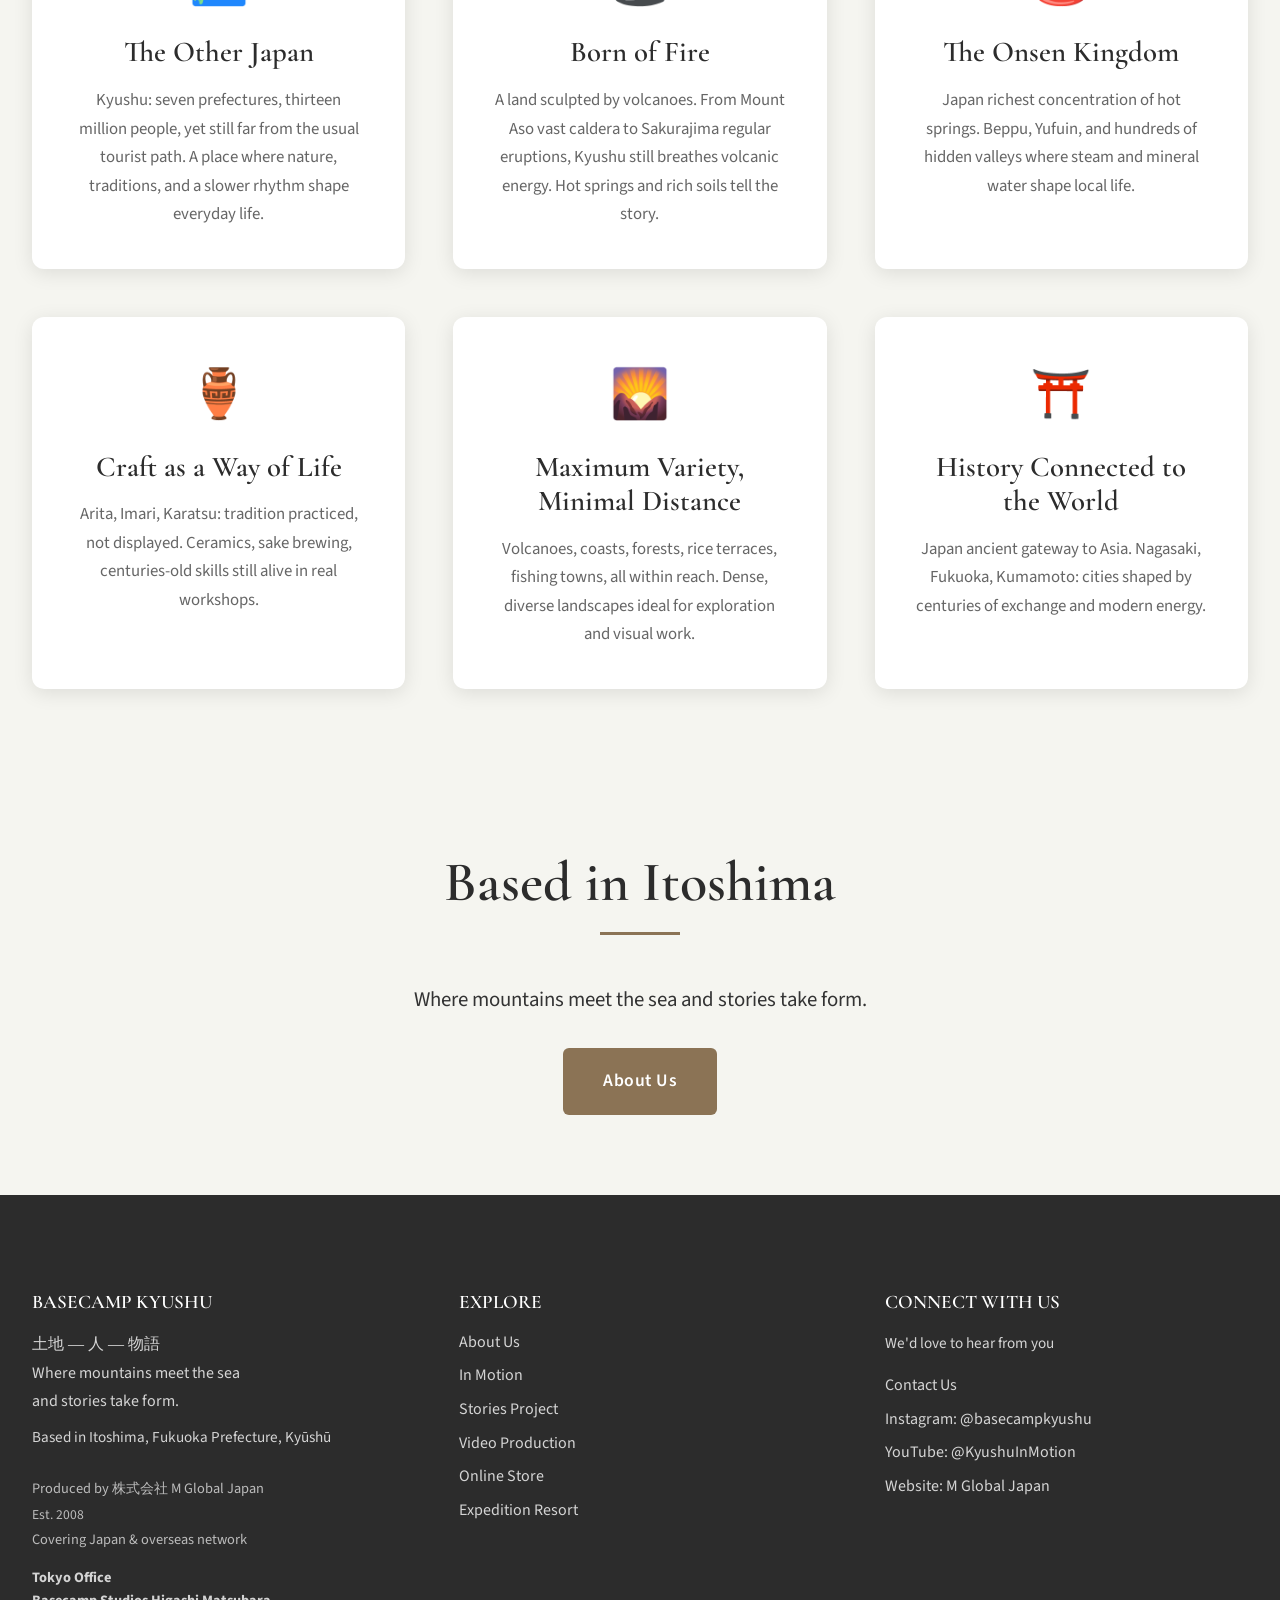
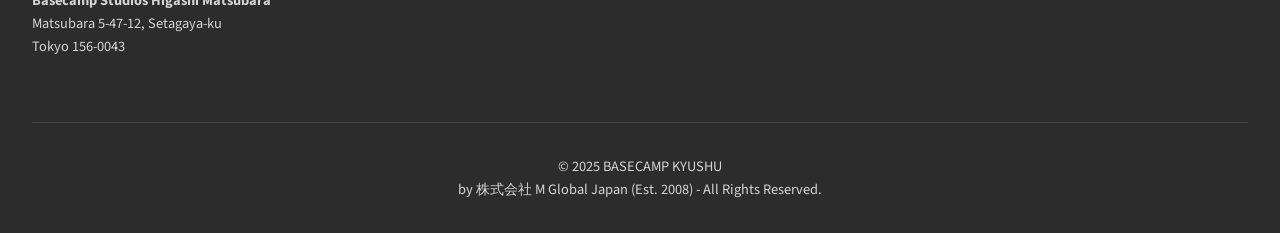
==== commit 538826f2: "Add files via upload" ====
--- a/index.html
+++ b/index.html
@@ -3,16 +3,15 @@
 <head>
     <meta charset="UTF-8">
     <meta name="viewport" content="width=device-width, initial-scale=1.0">
-    <meta name="description" content="Discover Kyūshū through video production and stories.">
+    <meta name="description" content="Discover Kyūshū.">
     <meta property="og:type" content="website">
     <meta property="og:url" content="https://basecampkyushu.com/index.html">
     <meta property="og:title" content="Basecamp Kyūshū — Where Mountains Meet the Sea">
-    <meta property="og:description" content="Discover Kyūshū through video production and stories.">
+    <meta property="og:description" content="Discover Kyūshū.">
     <meta property="og:image" content="https://basecampkyushu.com/images/kyushu-landscapes-collage-36.jpg">
     <meta property="og:site_name" content="Basecamp Kyūshū">
     <meta name="twitter:card" content="summary_large_image">
     <meta name="twitter:title" content="Basecamp Kyūshū — Where Mountains Meet the Sea">
-    <meta name="twitter:description" content="Discover Kyūshū through video production and stories.">
     <meta name="twitter:image" content="https://basecampkyushu.com/images/kyushu-landscapes-collage-36.jpg">
     <title>Basecamp Kyūshū — Where Mountains Meet the Sea</title>
     <link href="https://fonts.googleapis.com/css2?family=Cormorant+Garamond:wght@400;500;600;700&family=Source+Sans+Pro:wght@300;400;600;700&display=swap" rel="stylesheet">
@@ -65,29 +64,19 @@
             justify-content: space-between;
             align-items: center;
         }
-                .logo {
-            display: flex;
-            flex-direction: column;
-            align-items: center;
+        .logo {
+            font-family: 'Cormorant Garamond', serif;
+            font-size: 1.5rem;
+            font-weight: 700;
+            color: var(--primary-dark);
             text-decoration: none;
-            flex-shrink: 0;
-            line-height: 1;
-        }
-        .logo-img {
-            height: 48px;
-            width: 48px;
-            object-fit: contain;
+            letter-spacing: 1px;
+        }
+        .logo-subtitle {
+            font-size: 0.7rem;
+            font-weight: 400;
             display: block;
-        }
-        .logo-subtitle {
-            font-size: 0.62rem;
-            font-weight: 400;
             letter-spacing: 2px;
-            color: var(--primary-dark, #2C2C2C);
-            display: block;
-            margin-top: 2px;
-            text-align: center;
-            font-family: 'Hiragino Sans', 'Noto Sans JP', sans-serif;
         }
         .nav-links {
             display: flex;
@@ -371,7 +360,9 @@
                 flex: 1;
             }
             
-            /* logo-subtitle removed */
+            .logo-subtitle {
+                font-size: 0.6rem;
+            }
             
             /* Mobile language switcher - ALWAYS VISIBLE next to hamburger */
             .language-switcher {
@@ -449,19 +440,19 @@
             .features-grid { grid-template-columns: 1fr; }
         }
 
-        /* === STANDARD NAV CSS (matches index.html) === */
+        /* ===== UNIVERSAL NAV — matches index.html ===== */
         nav, #navbar {
             position: fixed;
             top: 0; left: 0; right: 0;
             z-index: 1000;
             background: rgba(255,255,255,0.98);
             backdrop-filter: blur(10px);
-            padding: 1.5rem 0;
+            padding: 0.75rem 0;
             box-shadow: 0 2px 15px rgba(0,0,0,0.08);
             transition: all 0.4s;
         }
         nav.scrolled, #navbar.scrolled {
-            padding: 1rem 0;
+            padding: 0.5rem 0;
             box-shadow: 0 2px 20px rgba(0,0,0,0.1);
         }
         .nav-container {
@@ -471,77 +462,116 @@
             display: flex;
             justify-content: space-between;
             align-items: center;
-        }
-        /* logo text CSS removed */
-        /* logo-subtitle removed */
+            gap: 1rem;
+        }
+        /* LOGO */
+        .logo {
+            display: flex;
+            flex-direction: column;
+            align-items: center;
+            text-decoration: none;
+            flex-shrink: 0;
+            line-height: 1;
+            gap: 3px;
+        }
+        .logo-img {
+            height: 46px;
+            width: 46px;
+            object-fit: contain;
+            display: block;
+        }
+        .logo-subtitle {
+            font-size: 0.58rem;
+            font-weight: 400;
+            letter-spacing: 1.5px;
+            color: var(--primary-dark, #2C2C2C);
+            display: block;
+            text-align: center;
+            font-family: 'Hiragino Sans', 'Noto Sans JP', sans-serif;
+            white-space: nowrap;
+        }
+        /* NAV LINKS */
         .nav-links {
             display: flex;
-            gap: 1.4rem;
+            gap: 0.2rem;
             list-style: none;
             align-items: center;
+            flex: 1;
+            justify-content: center;
         }
         .nav-links a {
-            color: var(--primary-dark);
+            color: var(--primary-dark, #2C2C2C);
             text-decoration: none;
-            font-weight: 400;
-            font-size: 1.1rem;
+            font-weight: 500;
+            font-size: 0.82rem;
+            letter-spacing: 0.04em;
             transition: all 0.3s;
-            padding: 0.5rem 0.9rem;
-            border-radius: 6px;
+            padding: 0.4rem 0.55rem;
+            border-radius: 4px;
             white-space: nowrap;
         }
         .nav-links a:hover {
             color: var(--accent-earth, #8B7355);
-            background: rgba(139,115,85,0.1);
-        }
+            background: rgba(139,115,85,0.08);
+        }
+        /* LANGUAGE SWITCHER */
         .language-switcher {
             display: flex;
             flex-direction: row;
-            gap: 0.4rem;
-            border-left: 1px solid #666;
-            padding-left: 1rem;
-            margin-left: 1rem;
+            gap: 0.3rem;
+            border-left: 1px solid rgba(0,0,0,0.15);
+            padding-left: 0.8rem;
+            margin-left: 0.5rem;
             flex-shrink: 0;
+            align-items: center;
         }
         .lang-btn {
-            padding: 0.45rem 0.8rem;
-            border: 1px solid #666;
+            padding: 0.3rem 0.55rem;
+            border: 1px solid rgba(0,0,0,0.2);
             background: transparent;
-            color: var(--primary-dark);
+            color: var(--primary-dark, #2C2C2C);
             cursor: pointer;
-            font-size: 0.9rem;
+            font-size: 0.78rem;
             font-weight: 600;
             border-radius: 3px;
             transition: all 0.3s;
+            line-height: 1;
+            height: 28px;
+            min-width: 32px;
+            display: flex;
+            align-items: center;
+            justify-content: center;
         }
         .lang-btn:hover, .lang-btn.active {
             background: var(--accent-earth, #8B7355);
             color: #fff;
             border-color: var(--accent-earth, #8B7355);
         }
+        /* BURGER */
         .mobile-menu-toggle {
-            display: none;
-            background: rgba(44,74,110,0.1);
+            background: rgba(44,74,110,0.08);
             border: 1px solid rgba(44,74,110,0.2);
-            border-radius: 6px;
+            border-radius: 4px;
             cursor: pointer;
-            padding: 0.5rem;
-            width: 44px;
-            height: 44px;
+            flex-shrink: 0;
             position: relative;
             z-index: 1001;
-            flex-shrink: 0;
+            height: 28px;
+            width: 36px;
+            display: none;
+            align-items: center;
+            justify-content: center;
         }
         .mobile-menu-toggle::before {
             content: '';
             position: absolute;
-            width: 22px; height: 2.5px;
+            width: 18px; height: 2px;
             background: #2c4a6e;
             top: 50%; left: 50%;
             transform: translate(-50%,-50%);
-            box-shadow: 0 -7px 0 0 #2c4a6e, 0 7px 0 0 #2c4a6e;
+            box-shadow: 0 -6px 0 0 #2c4a6e, 0 6px 0 0 #2c4a6e;
             transition: all 0.3s;
-            border-radius: 2px;
+            border-radius: 1px;
         }
         .mobile-menu-toggle.active::before {
             transform: translate(-50%,-50%) rotate(45deg);
@@ -550,32 +580,49 @@
         .mobile-menu-toggle.active::after {
             content: '';
             position: absolute;
-            width: 22px; height: 2.5px;
+            width: 18px; height: 2px;
             background: #2c4a6e;
             top: 50%; left: 50%;
             transform: translate(-50%,-50%) rotate(-45deg);
-            border-radius: 2px;
-        }
-        /* Desktop: hide burger */
+            border-radius: 1px;
+        }
+        /* DESKTOP: hide burger */
         @media (min-width: 1025px) {
-            .mobile-menu-toggle { display: none !important; visibility: hidden !important; width: 0 !important; height: 0 !important; overflow: hidden !important; position: absolute !important; }
-        }
-        /* Tablet/Mobile: show burger, collapse nav */
+            .mobile-menu-toggle {
+                display: none !important;
+                visibility: hidden !important;
+                width: 0 !important;
+                height: 0 !important;
+                overflow: hidden !important;
+                position: absolute !important;
+            }
+        }
+        /* TABLET/MOBILE */
         @media (max-width: 1024px) {
-            .mobile-menu-toggle { display: flex !important; align-items: center; justify-content: center; }
-            .language-switcher { border-left: none; padding-left: 0; margin-left: 0; margin-right: 0.5rem; }
-            .lang-btn { padding: 0.35rem 0.5rem; font-size: 0.7rem; min-width: 34px; height: 28px; }
-            .nav-links { display: none !important; position: fixed; top: 70px; left: 0; right: 0; background: rgba(255,255,255,0.98); backdrop-filter: blur(10px); padding: 1.5rem; box-shadow: 0 4px 20px rgba(0,0,0,0.1); z-index: 999; flex-direction: column; gap: 0; }
+            .nav-container { padding: 0 1rem; gap: 0.5rem; }
+            .mobile-menu-toggle { display: flex !important; }
+            .language-switcher { border-left: none; padding-left: 0; margin-left: 0; }
+            .nav-links {
+                display: none !important;
+                position: fixed; top: 64px; left: 0; right: 0;
+                background: rgba(255,255,255,0.98);
+                backdrop-filter: blur(10px);
+                padding: 1rem 1.5rem;
+                box-shadow: 0 4px 20px rgba(0,0,0,0.1);
+                z-index: 999;
+                flex-direction: column;
+                gap: 0; flex: none;
+            }
             .nav-links.active { display: flex !important; }
             .nav-links li { width: 100%; border-bottom: 1px solid rgba(0,0,0,0.05); }
-            .nav-links a { display: block; padding: 1rem; width: 100%; font-size: 1rem; white-space: normal; }
+            .nav-links a { display: block; padding: 0.9rem 0.5rem; width: 100%; font-size: 1rem; }
         }
     </style>
 </head>
 <body>
     <nav id="navbar">
                 <div class="nav-container">
-                        <a href="index.html" class="logo">
+            <a href="index.html" class="logo">
                 <img src="favicon.png" alt="Basecamp Kyūshū" class="logo-img">
                 <span class="logo-subtitle">土地 — 人 — 物語</span>
             </a>
@@ -944,15 +991,14 @@
                     : (langs.indexOf(browser) > -1 ? browser : 'en');
 
         function switchLanguage(lang) {
-            // System 1: class="lang-content lang-en"
+            // System 1: class lang-content lang-en
             document.querySelectorAll('.lang-content').forEach(function(el) {
                 el.classList.remove('active');
             });
             document.querySelectorAll('.lang-' + lang).forEach(function(el) {
                 el.classList.add('active');
             });
-
-            // System 2: data-lang="en" + class="active-lang"
+            // System 2: data-lang + active-lang
             document.querySelectorAll('[data-lang]').forEach(function(el) {
                 if (!el.classList.contains('lang-btn')) {
                     el.classList.remove('active-lang');
@@ -963,12 +1009,10 @@
                     el.classList.add('active-lang');
                 }
             });
-
             // Buttons
             document.querySelectorAll('.lang-btn').forEach(function(btn) {
                 btn.classList.toggle('active', btn.getAttribute('data-lang') === lang);
             });
-
             localStorage.setItem('preferredLanguage', lang);
             current = lang;
         }
@@ -981,7 +1025,7 @@
 
         switchLanguage(current);
 
-        // Burger menu
+        // Burger
         var toggle = document.querySelector('.mobile-menu-toggle');
         var navLinks = document.querySelector('.nav-links');
         if (toggle && navLinks) {
@@ -1005,10 +1049,10 @@
         }
 
         // Sticky nav
-        var navbar = document.getElementById('navbar');
+        var navbar = document.getElementById('navbar') || document.querySelector('nav');
         if (navbar) {
             window.addEventListener('scroll', function() {
-                navbar.classList.toggle('scrolled', window.scrollY > 100);
+                navbar.classList.toggle('scrolled', window.scrollY > 80);
             });
         }
     })();
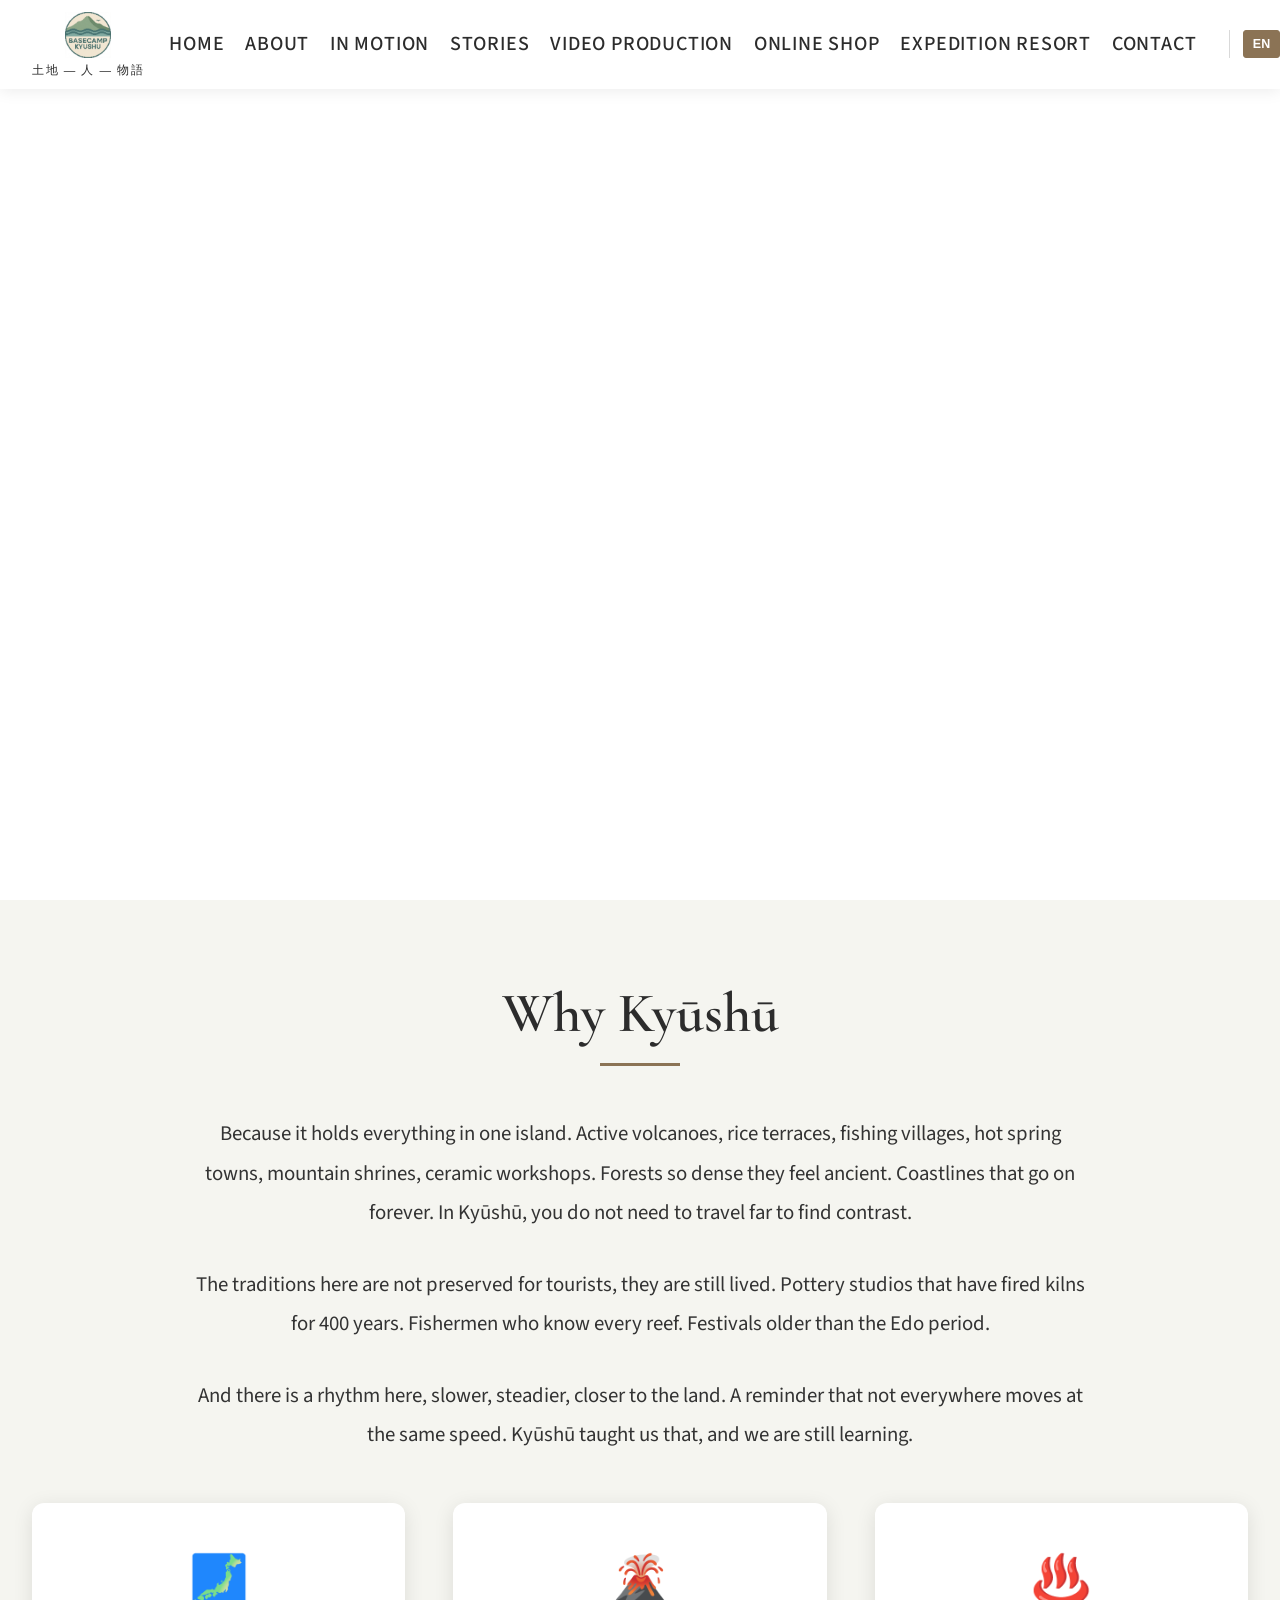
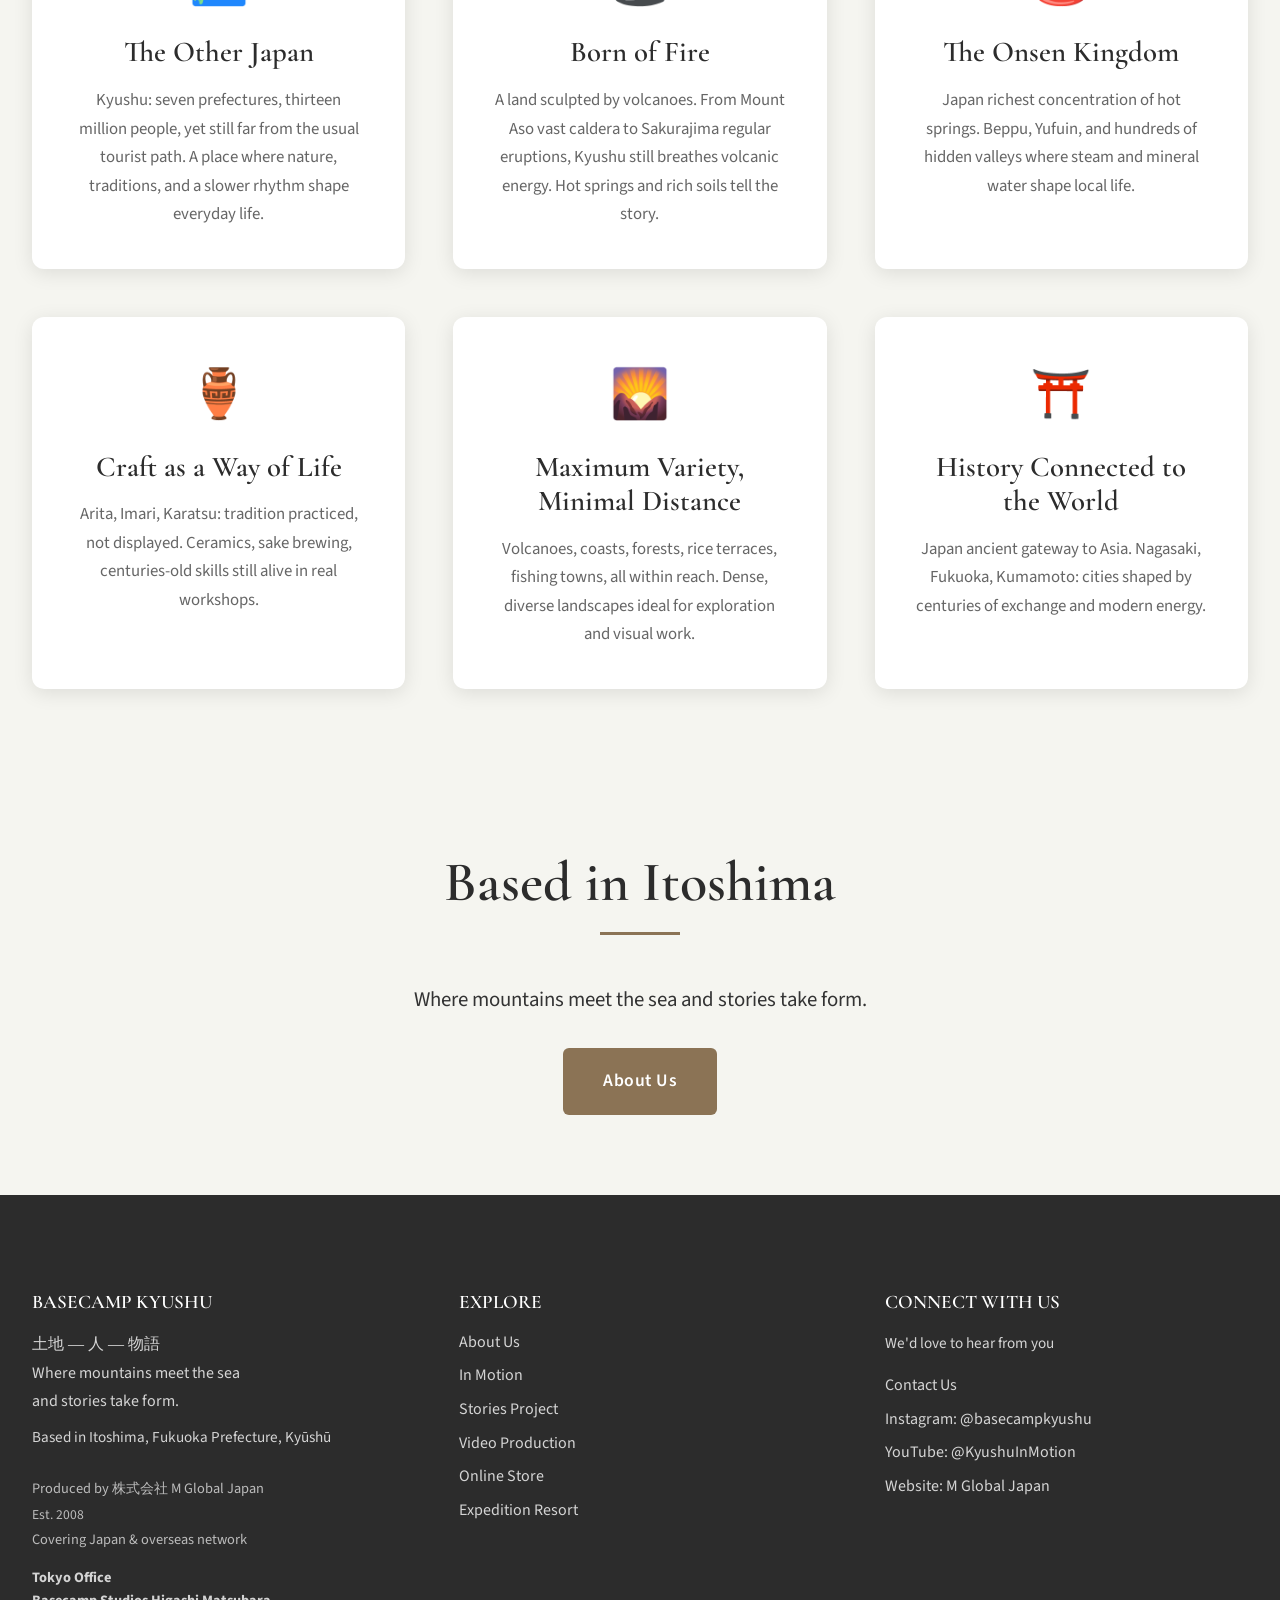
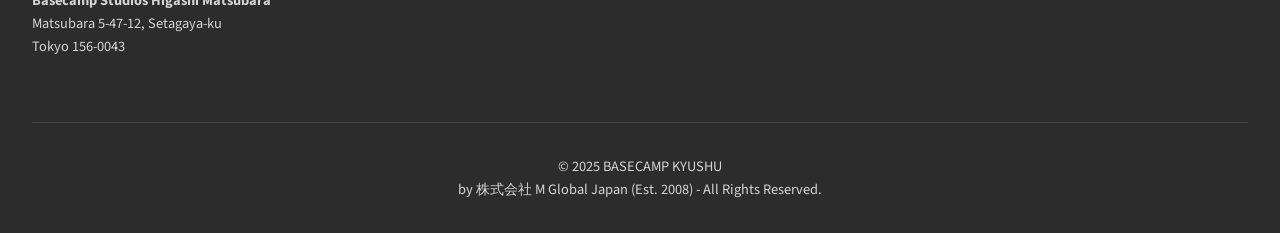
==== commit 50a12c50: "Add files via upload" ====
--- a/index.html
+++ b/index.html
@@ -73,7 +73,7 @@
             letter-spacing: 1px;
         }
         .logo-subtitle {
-            font-size: 0.7rem;
+            font-size: 0.72rem;
             font-weight: 400;
             display: block;
             letter-spacing: 2px;
@@ -88,7 +88,7 @@
             color: var(--text-dark);
             text-decoration: none;
             font-weight: 400;
-            font-size: 1.1rem;
+            font-size: 1.25rem;
             transition: all 0.3s;
             padding: 0.5rem 0.9rem;
             border-radius: 6px;
@@ -361,7 +361,7 @@
             }
             
             .logo-subtitle {
-                font-size: 0.6rem;
+                font-size: 0.72rem;
             }
             
             /* Mobile language switcher - ALWAYS VISIBLE next to hamburger */
@@ -479,9 +479,10 @@
             width: 46px;
             object-fit: contain;
             display: block;
+            margin-bottom: 4px;
         }
         .logo-subtitle {
-            font-size: 0.58rem;
+            font-size: 0.72rem;
             font-weight: 400;
             letter-spacing: 1.5px;
             color: var(--primary-dark, #2C2C2C);
@@ -503,7 +504,7 @@
             color: var(--primary-dark, #2C2C2C);
             text-decoration: none;
             font-weight: 500;
-            font-size: 0.82rem;
+            font-size: 1.25rem;
             letter-spacing: 0.04em;
             transition: all 0.3s;
             padding: 0.4rem 0.55rem;
@@ -615,7 +616,7 @@
             }
             .nav-links.active { display: flex !important; }
             .nav-links li { width: 100%; border-bottom: 1px solid rgba(0,0,0,0.05); }
-            .nav-links a { display: block; padding: 0.9rem 0.5rem; width: 100%; font-size: 1rem; }
+            .nav-links a { display: block; padding: 0.9rem 0.5rem; width: 100%; font-size: 1.25rem; }
         }
     </style>
 </head>
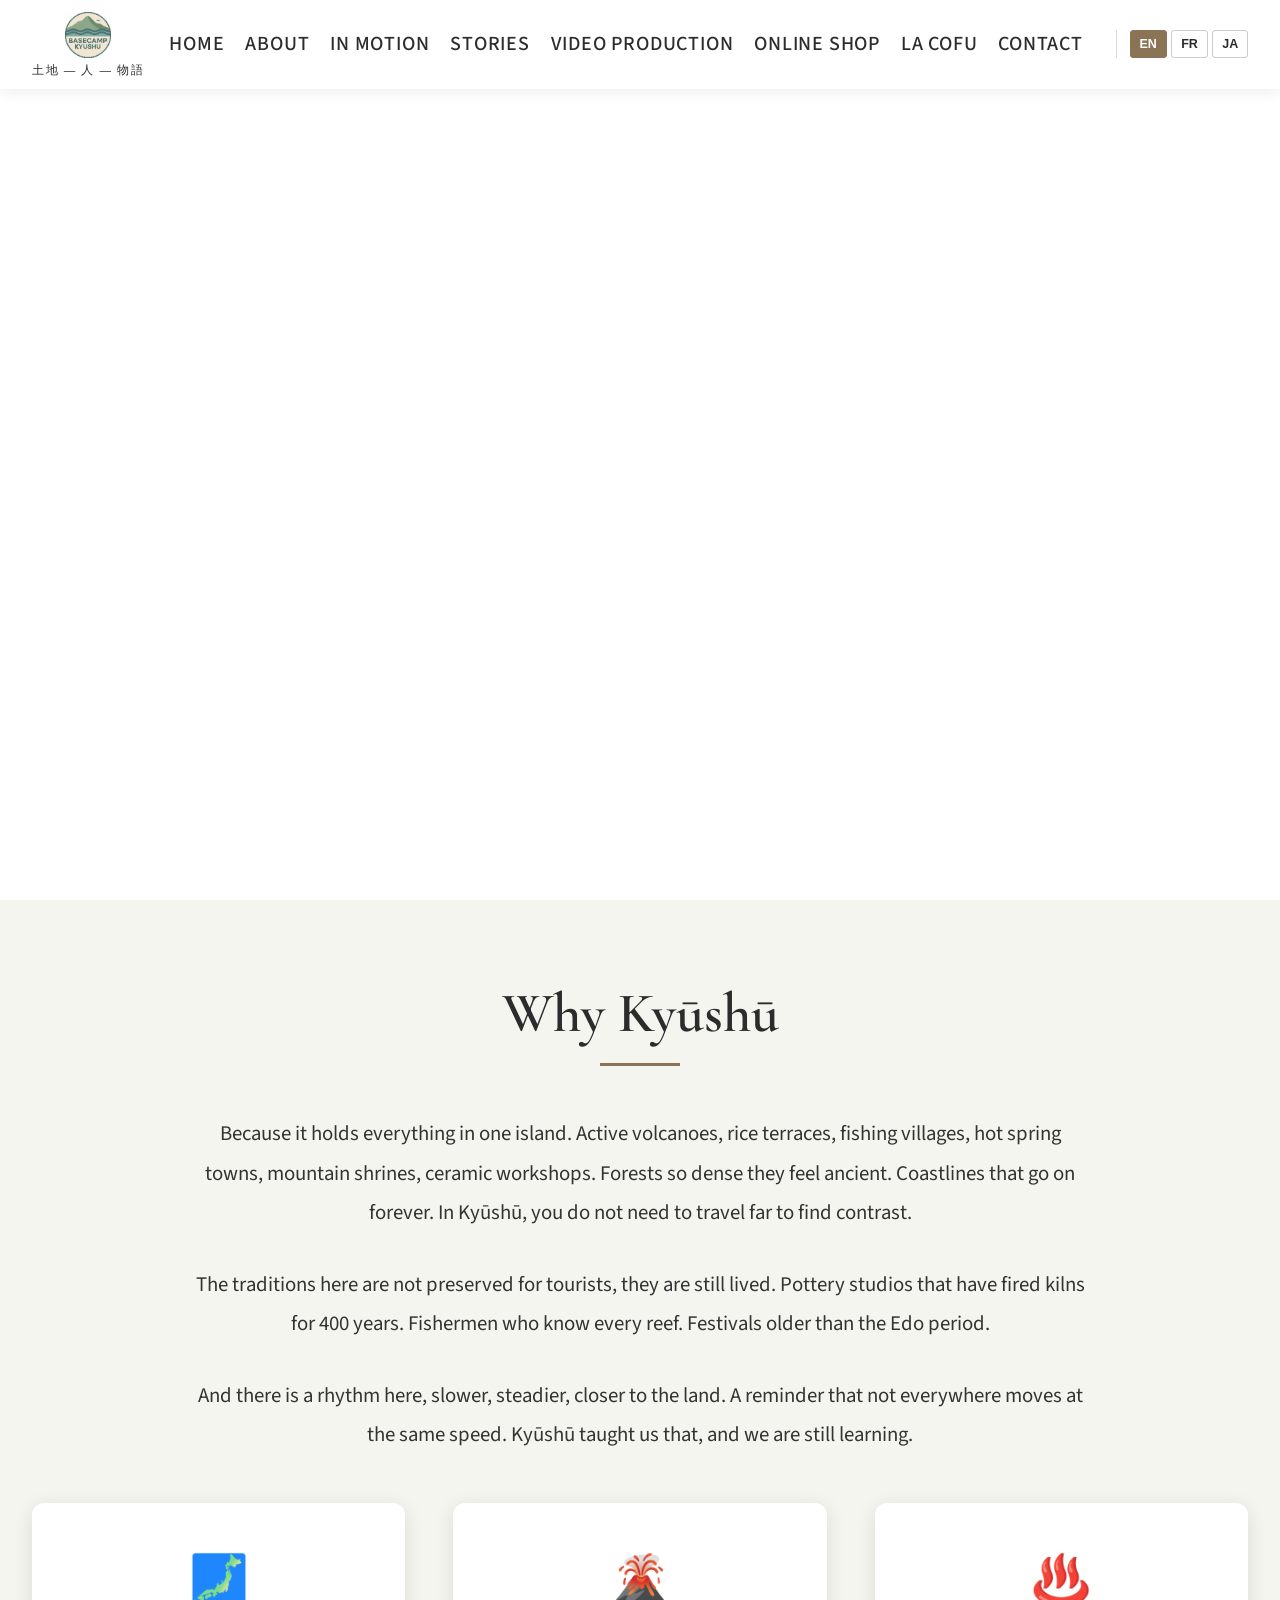
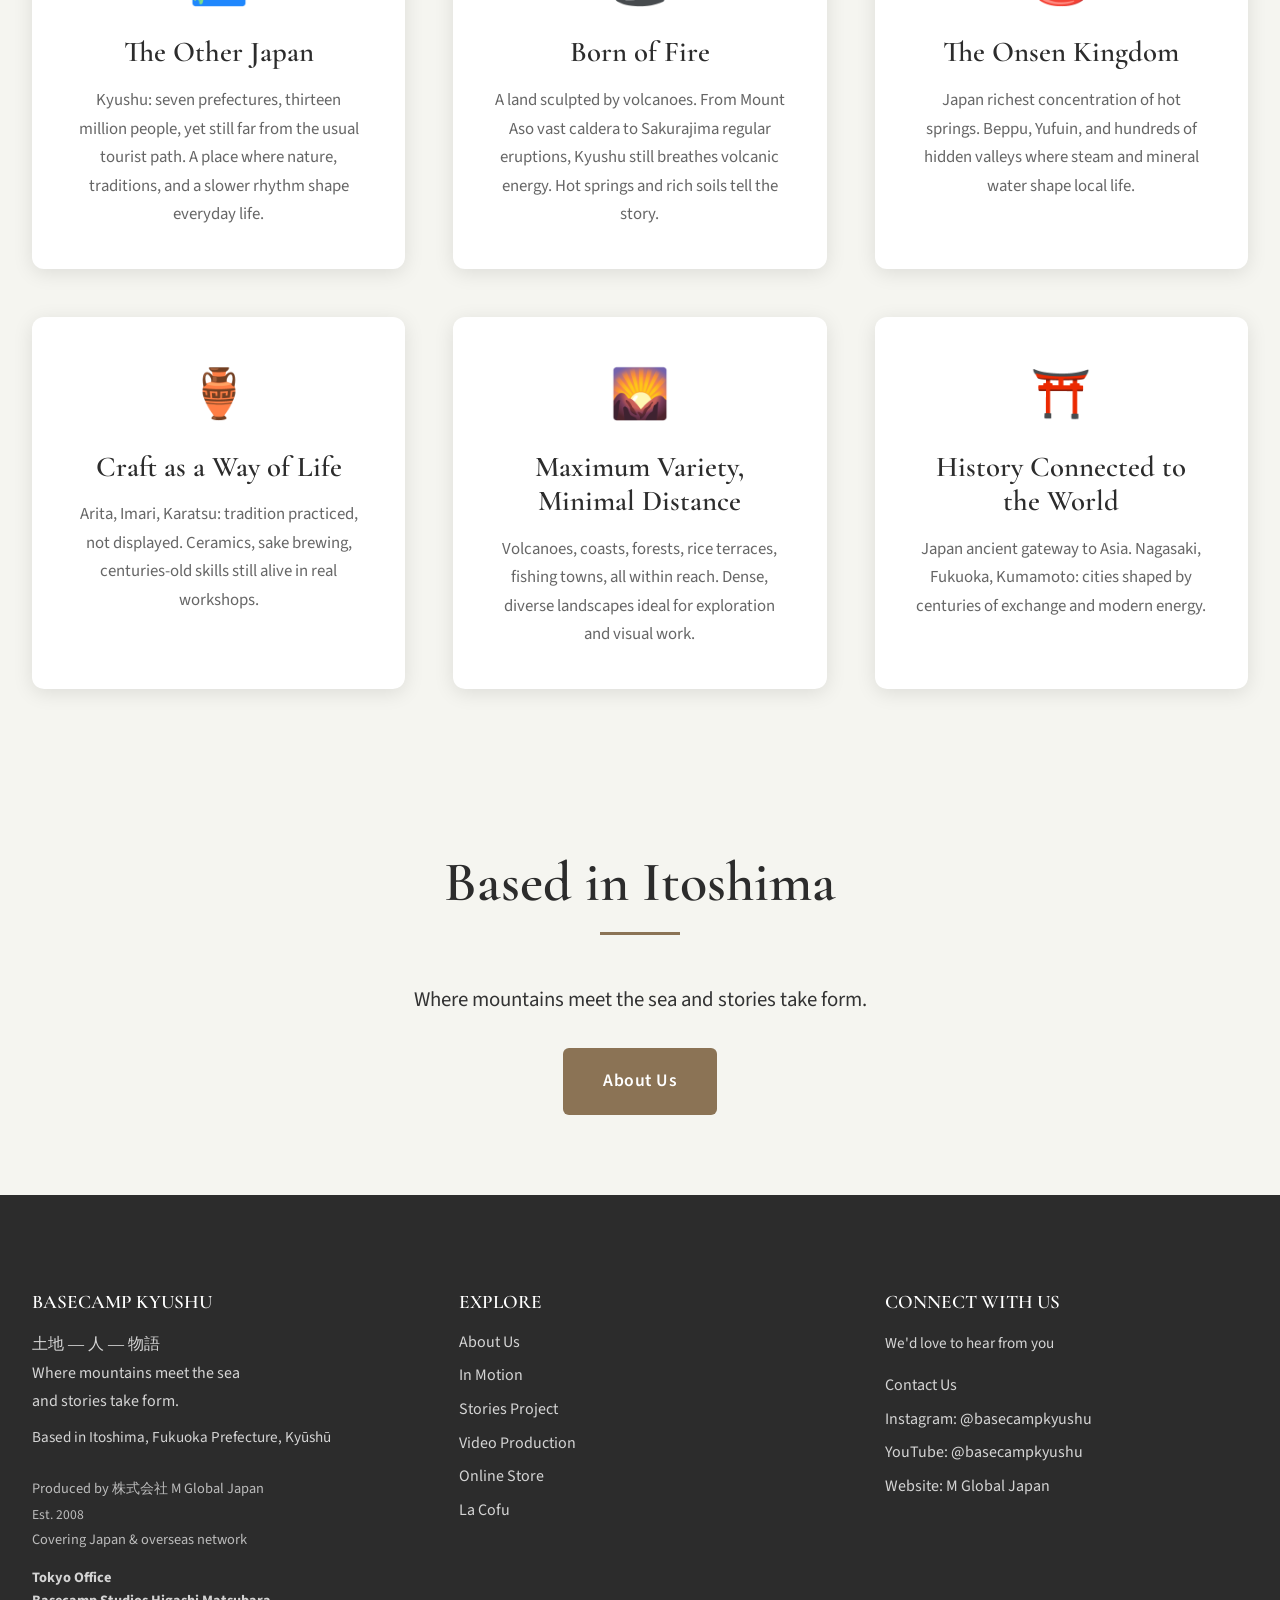
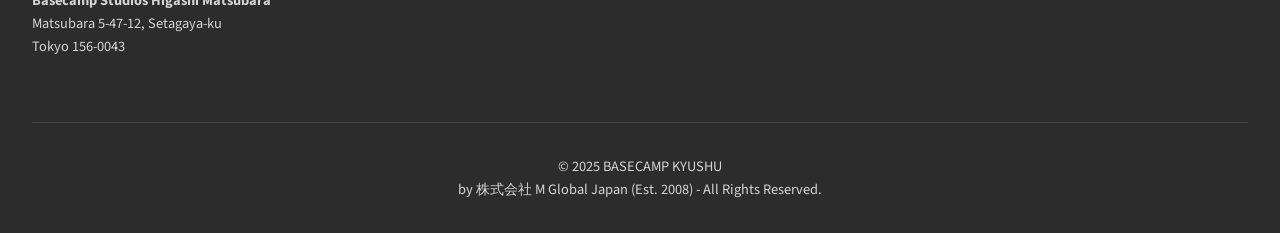
==== commit bef3f1f1: "Replace 'Expedition Resort' with 'La Cofu' in links" ====
--- a/index.html
+++ b/index.html
@@ -634,7 +634,7 @@
                 <li><a href="stories.html">STORIES</a></li>
                 <li><a href="video-production.html">VIDEO PRODUCTION</a></li>
                 <li><a href="online-store.html">ONLINE SHOP</a></li>
-                <li><a href="expedition-resort.html">EXPEDITION RESORT</a></li>
+                <li><a href="lacofu.html">LA COFU</a></li>
                 <li><a href="contact.html">CONTACT</a></li>
             </ul>
             <div class="language-switcher">
@@ -854,7 +854,7 @@
                     <li><a href="stories.html">Stories Project</a></li>
                     <li><a href="video-production.html">Video Production</a></li>
                     <li><a href="online-store.html">Online Store</a></li>
-                    <li><a href="expedition-resort.html">Expedition Resort</a></li>
+                    <li><a href="lacofu.html">La Cofu</a></li>
                 </ul>
             </div>
 
@@ -864,7 +864,7 @@
                 <ul>
                     <li><a href="contact.html">Contact Us</a></li>
                     <li>Instagram: <a href="https://instagram.com/basecampkyushu" target="_blank">@basecampkyushu</a></li>
-                    <li>YouTube: <a href="https://www.youtube.com/@KyushuInMotion" target="_blank">@KyushuInMotion</a></li>
+                    <li>YouTube: <a href="https://www.youtube.com/@KyushuInMotion" target="_blank">@basecampkyushu</a></li>
                     <li>Website: <a href="https://mglobaljapan.weebly.com/" target="_blank">M Global Japan</a></li>
                 </ul>
             </div>
@@ -1059,4 +1059,4 @@
     })();
     </script>
 </body>
-</html>+</html>
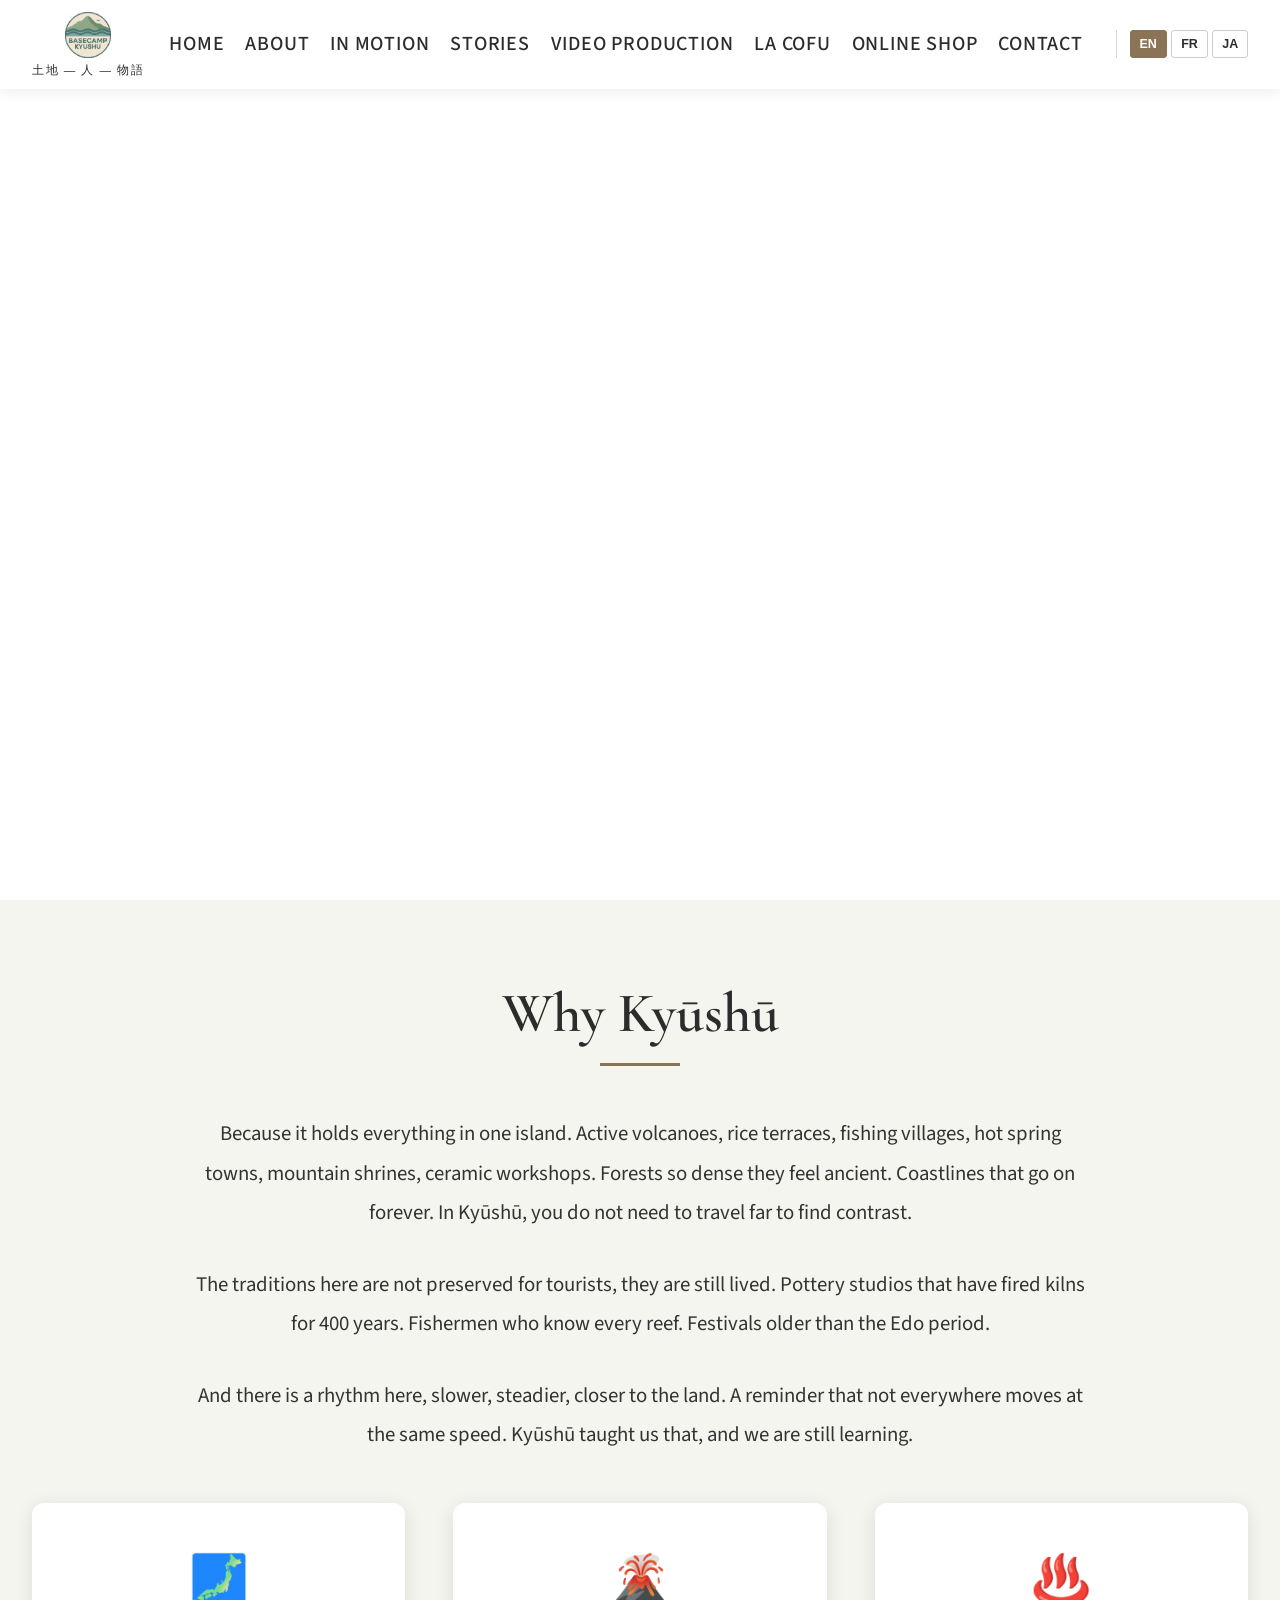
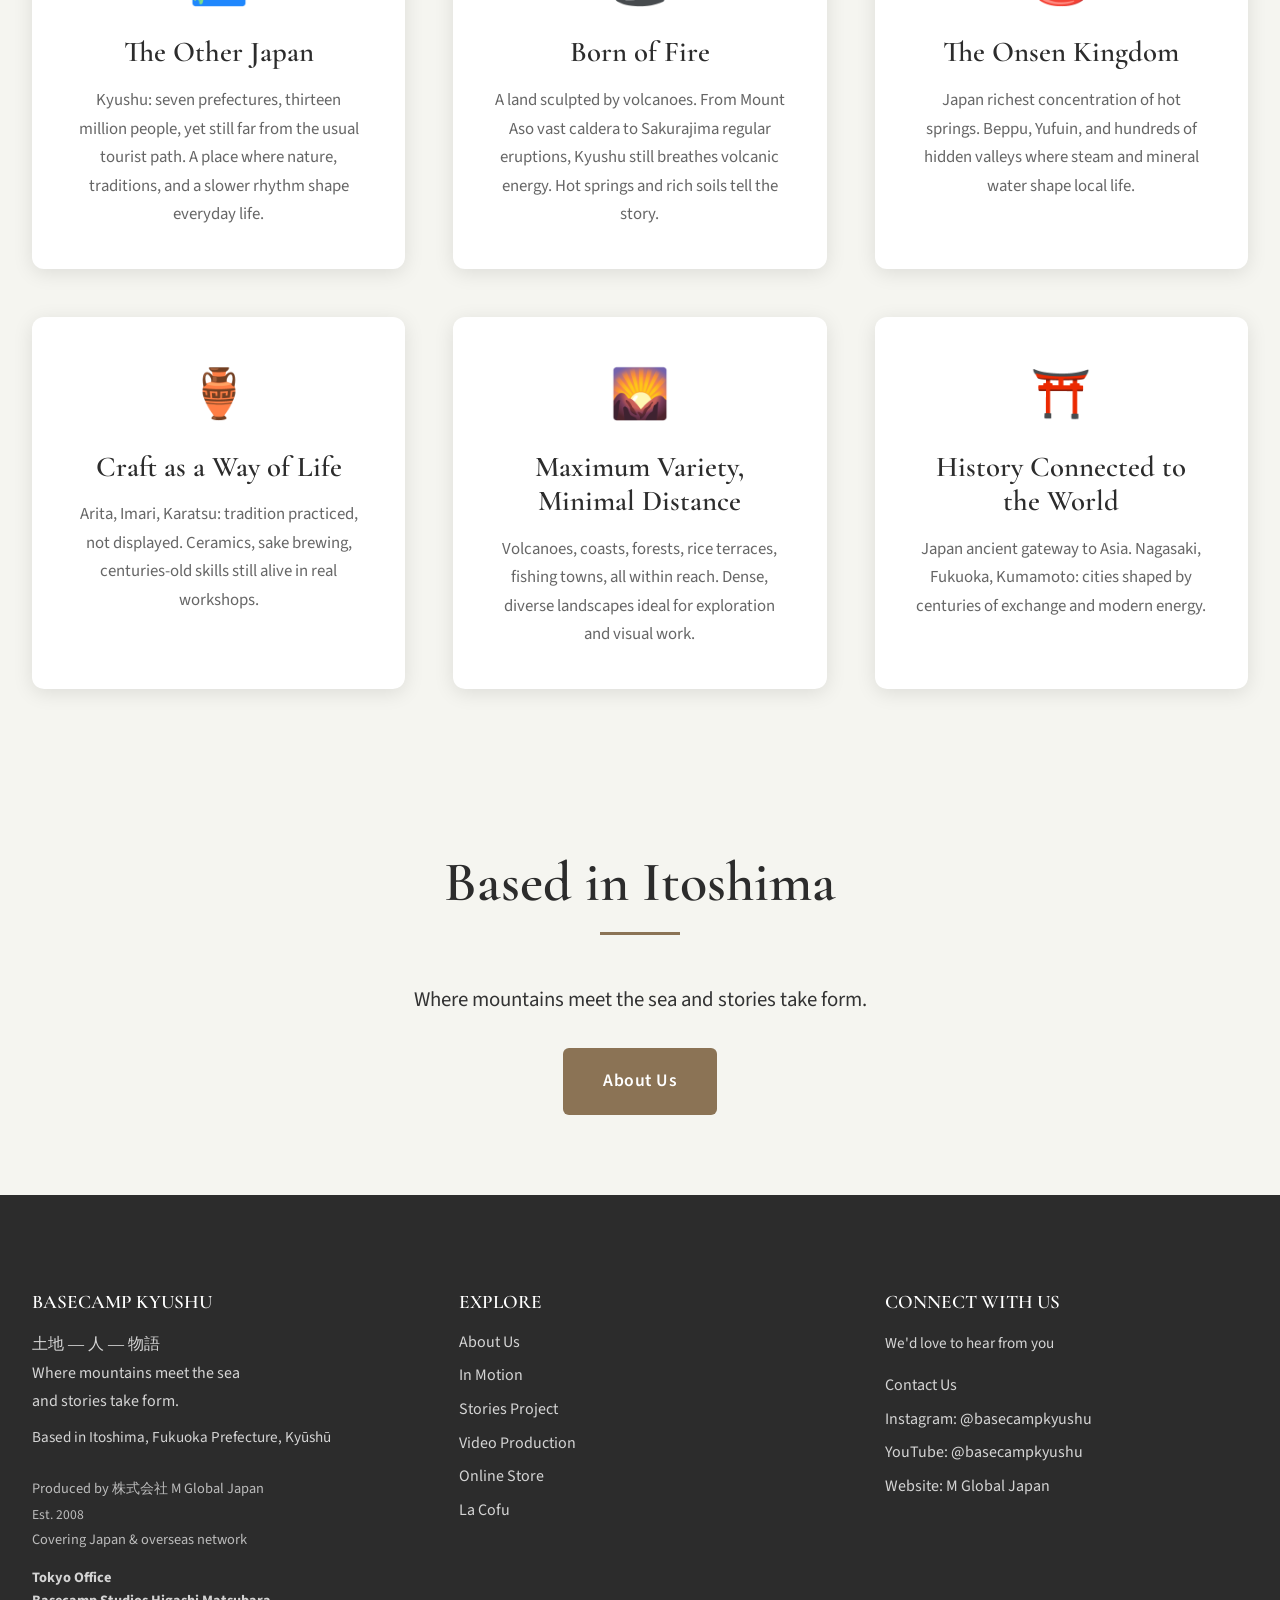
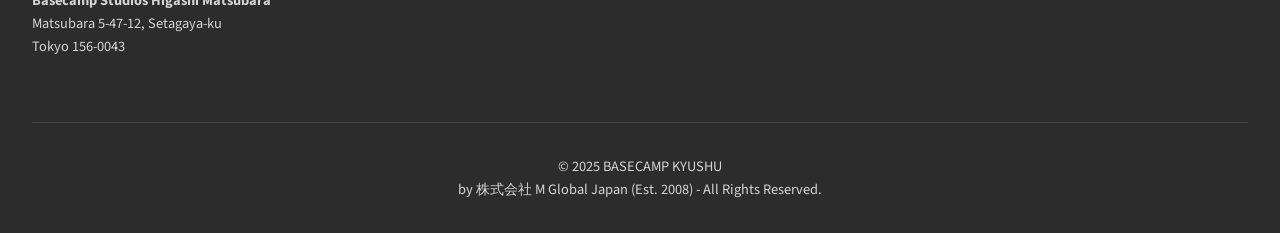
==== commit caa88889: "Remove duplicate LA COFU link from navigation" ====
--- a/index.html
+++ b/index.html
@@ -633,8 +633,8 @@
                 <li><a href="in-motion.html">IN MOTION</a></li>
                 <li><a href="stories.html">STORIES</a></li>
                 <li><a href="video-production.html">VIDEO PRODUCTION</a></li>
+                <li><a href="lacofu.html">LA COFU</a></li> 
                 <li><a href="online-store.html">ONLINE SHOP</a></li>
-                <li><a href="lacofu.html">LA COFU</a></li>
                 <li><a href="contact.html">CONTACT</a></li>
             </ul>
             <div class="language-switcher">
@@ -864,7 +864,7 @@
                 <ul>
                     <li><a href="contact.html">Contact Us</a></li>
                     <li>Instagram: <a href="https://instagram.com/basecampkyushu" target="_blank">@basecampkyushu</a></li>
-                    <li>YouTube: <a href="https://www.youtube.com/@KyushuInMotion" target="_blank">@basecampkyushu</a></li>
+                    <li>YouTube: <a href="https://www.youtube.com/@basecampkyushu" target="_blank">@basecampkyushu</a></li>
                     <li>Website: <a href="https://mglobaljapan.weebly.com/" target="_blank">M Global Japan</a></li>
                 </ul>
             </div>
